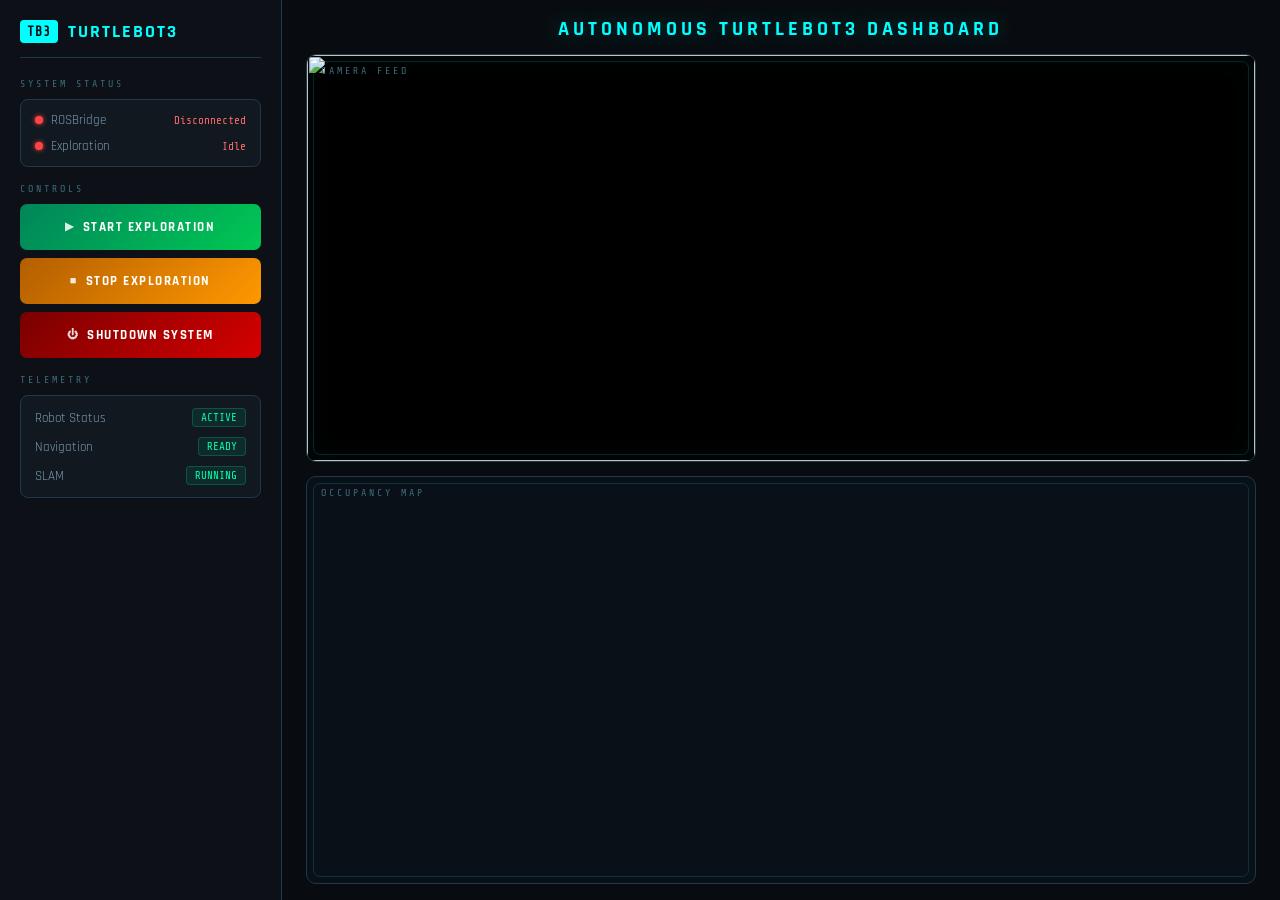
==== explore/frontend/index.html @ 28c3f500 "Add autonomous exploration dashboard and update turtlebot dashboards - Add explore directory with fu" ====
<!DOCTYPE html>
<html>

<head>

    <title>Autonomous TurtleBot3 Dashboard</title>

    <link rel="stylesheet" href="style.css">

    <script src="https://cdn.jsdelivr.net/npm/roslib/build/roslib.min.js"></script>

</head>

<body>

<div class="dashboard">

    <!-- LEFT PANEL: Status + Controls + Telemetry -->
    <div class="panel left-panel">

        <div class="left-header">
            <div class="logo-mark">TB3</div>
            <h2>TurtleBot3</h2>
        </div>

        <!-- STATUS -->
        <div class="section-label">SYSTEM STATUS</div>
        <div class="status-card">

            <div class="status-row">
                <span class="status-dot" id="connectionDot"></span>
                <span class="status-key">ROSBridge</span>
                <span class="status-val" id="connection">Disconnected</span>
            </div>

            <div class="status-row">
                <span class="status-dot" id="explorationDot"></span>
                <span class="status-key">Exploration</span>
                <span class="status-val" id="explorationState">Idle</span>
            </div>

        </div>

        <!-- CONTROLS -->
        <div class="section-label">CONTROLS</div>
        <div class="controls">

            <button id="startExploration">
                <span class="btn-icon">▶</span> START EXPLORATION
            </button>

            <button id="stopExploration">
                <span class="btn-icon">■</span> STOP EXPLORATION
            </button>

            <button id="shutdownSystem">
                <span class="btn-icon">⏻</span> SHUTDOWN SYSTEM
            </button>

        </div>

        <!-- TELEMETRY -->
        <div class="section-label">TELEMETRY</div>
        <div class="telemetry-card">

            <div class="telemetry-row">
                <span class="tel-key">Robot Status</span>
                <span class="tel-val active">ACTIVE</span>
            </div>

            <div class="telemetry-row">
                <span class="tel-key">Navigation</span>
                <span class="tel-val active">READY</span>
            </div>

            <div class="telemetry-row">
                <span class="tel-key">SLAM</span>
                <span class="tel-val active">RUNNING</span>
            </div>

        </div>

    </div>

    <!-- CENTER PANEL: Visualizations -->
    <div class="panel center-panel">

        <h1>Autonomous TurtleBot3 Dashboard</h1>

        <div class="visualization-container">

            <div class="camera-container">
                <div class="feed-label">CAMERA FEED</div>
                <img
                    id="cameraFeed"
                    src="http://localhost:8080/stream?topic=/camera/image_raw">
            </div>

            <div class="map-container">
                <div class="feed-label">OCCUPANCY MAP</div>
                <canvas id="mapCanvas"></canvas>
            </div>

        </div>

    </div>

</div>

<script src="script.js"></script>

</body>
</html>
---- explore/frontend/style.css ----
@import url('https://fonts.googleapis.com/css2?family=Share+Tech+Mono&family=Rajdhani:wght@400;600;700&display=swap');

/* ========================================
   BASE
======================================== */

*, *::before, *::after {
    box-sizing: border-box;
    margin: 0;
    padding: 0;
}

body {
    background: #080c10;
    color: #c9d4e0;
    font-family: 'Rajdhani', sans-serif;
    overflow: hidden;
    height: 100vh;
    width: 100vw;
}

/* ========================================
   LAYOUT
======================================== */

.dashboard {
    display: flex;
    width: 100vw;
    height: 100vh;
}

.panel {
    padding: 20px;
}

/* ========================================
   LEFT PANEL
======================================== */

.left-panel {
    width: 22%;
    min-width: 220px;
    background: #0d1117;
    border-right: 1px solid #1e3a4a;
    display: flex;
    flex-direction: column;
    gap: 10px;
    overflow-y: auto;
    scrollbar-width: none;
}

.left-panel::-webkit-scrollbar {
    display: none;
}

/* Header / logo */
.left-header {
    display: flex;
    align-items: center;
    gap: 10px;
    padding-bottom: 14px;
    border-bottom: 1px solid #1e3a4a;
    margin-bottom: 4px;
}

.logo-mark {
    background: #00ffff;
    color: #080c10;
    font-family: 'Share Tech Mono', monospace;
    font-size: 13px;
    font-weight: bold;
    padding: 4px 7px;
    border-radius: 4px;
    letter-spacing: 1px;
}

.left-header h2 {
    color: #00ffff;
    font-size: 18px;
    font-weight: 700;
    letter-spacing: 2px;
    text-transform: uppercase;
}

/* Section labels */
.section-label {
    font-family: 'Share Tech Mono', monospace;
    font-size: 10px;
    letter-spacing: 3px;
    color: #3a6b7a;
    margin-top: 6px;
}

/* ========================================
   STATUS CARD
======================================== */

.status-card {
    background: #111820;
    border: 1px solid #1e3a4a;
    border-radius: 8px;
    padding: 12px 14px;
    display: flex;
    flex-direction: column;
    gap: 10px;
}

.status-row {
    display: flex;
    align-items: center;
    gap: 8px;
}

.status-dot {
    width: 8px;
    height: 8px;
    border-radius: 50%;
    background: #ff4444;
    flex-shrink: 0;
    box-shadow: 0 0 5px #ff4444;
    transition: background 0.4s, box-shadow 0.4s;
}

.status-dot.connected {
    background: #00ffaa;
    box-shadow: 0 0 6px #00ffaa;
    animation: pulse 2s infinite;
}

@keyframes pulse {
    0%, 100% { opacity: 1; }
    50% { opacity: 0.5; }
}

.status-key {
    font-size: 13px;
    color: #7a9ab0;
    flex: 1;
}

.status-val {
    font-family: 'Share Tech Mono', monospace;
    font-size: 11px;
    color: #ff6b6b;
    text-align: right;
}

.status-val.ok {
    color: #00ffaa;
}

/* ========================================
   CONTROLS
======================================== */

.controls {
    display: flex;
    flex-direction: column;
    gap: 8px;
}

button {
    height: 46px;
    border: none;
    border-radius: 7px;
    font-family: 'Rajdhani', sans-serif;
    font-size: 13px;
    font-weight: 700;
    letter-spacing: 1.5px;
    cursor: pointer;
    display: flex;
    align-items: center;
    justify-content: center;
    gap: 8px;
    transition: filter 0.15s, transform 0.1s;
}

button:active {
    transform: scale(0.97);
    filter: brightness(0.85);
}

.btn-icon {
    font-size: 11px;
    opacity: 0.85;
}

#startExploration {
    background: linear-gradient(135deg, #00855a, #00c853);
    color: #fff;
}

#startExploration:hover {
    filter: brightness(1.12);
}

#stopExploration {
    background: linear-gradient(135deg, #b35e00, #ff9800);
    color: #fff;
}

#stopExploration:hover {
    filter: brightness(1.12);
}

#shutdownSystem {
    background: linear-gradient(135deg, #7a0000, #d50000);
    color: #fff;
}

#shutdownSystem:hover {
    filter: brightness(1.15);
}

/* ========================================
   TELEMETRY CARD
======================================== */

.telemetry-card {
    background: #111820;
    border: 1px solid #1e3a4a;
    border-radius: 8px;
    padding: 12px 14px;
    display: flex;
    flex-direction: column;
    gap: 10px;
}

.telemetry-row {
    display: flex;
    justify-content: space-between;
    align-items: center;
}

.tel-key {
    font-size: 13px;
    color: #7a9ab0;
}

.tel-val {
    font-family: 'Share Tech Mono', monospace;
    font-size: 11px;
    color: #7a9ab0;
    background: #1a2530;
    padding: 2px 8px;
    border-radius: 4px;
}

.tel-val.active {
    color: #00ffaa;
    background: rgba(0, 255, 170, 0.08);
    border: 1px solid rgba(0, 255, 170, 0.2);
}

/* ========================================
   CENTER PANEL
======================================== */

.center-panel {
    flex: 1;
    display: flex;
    flex-direction: column;
    align-items: center;
    padding: 16px 24px;
    gap: 12px;
    background: #080c10;
}

h1 {
    color: #00ffff;
    font-size: 20px;
    font-weight: 700;
    letter-spacing: 4px;
    text-transform: uppercase;
    text-align: center;
    flex-shrink: 0;
    text-shadow: 0 0 20px rgba(0, 255, 255, 0.3);
}

/* ========================================
   VISUALIZATION CONTAINER
======================================== */

.visualization-container {
    width: 100%;
    flex: 1;
    display: flex;
    flex-direction: column;
    gap: 14px;
    min-height: 0;
}

/* Feed label */
.feed-label {
    font-family: 'Share Tech Mono', monospace;
    font-size: 10px;
    letter-spacing: 3px;
    color: #3a6b7a;
    position: absolute;
    top: 10px;
    left: 14px;
    z-index: 2;
}

/* Camera */
.camera-container {
    flex: 1;
    position: relative;
    background: #000;
    border: 1px solid #1e3a4a;
    border-radius: 10px;
    overflow: hidden;
    min-height: 0;
}

.camera-container::before {
    content: '';
    position: absolute;
    inset: 0;
    border-radius: 10px;
    box-shadow: inset 0 0 30px rgba(0, 255, 255, 0.04);
    pointer-events: none;
    z-index: 1;
}

/* Corner brackets */
.camera-container::after,
.map-container::after {
    content: '';
    position: absolute;
    top: 6px; left: 6px;
    right: 6px; bottom: 6px;
    border-top: 1px solid rgba(0, 255, 255, 0.15);
    border-left: 1px solid rgba(0, 255, 255, 0.15);
    border-bottom: 1px solid rgba(0, 255, 255, 0.15);
    border-right: 1px solid rgba(0, 255, 255, 0.15);
    border-radius: 7px;
    pointer-events: none;
    z-index: 1;
}

#cameraFeed {
    width: 100%;
    height: 100%;
    object-fit: cover;
    display: block;
}

/* Map */
.map-container {
    flex: 1;
    position: relative;
    background: #0a1018;
    border: 1px solid #1e3a4a;
    border-radius: 10px;
    overflow: hidden;
    min-height: 0;
}

#mapCanvas {
    width: 100%;
    height: 100%;
    display: block;
}
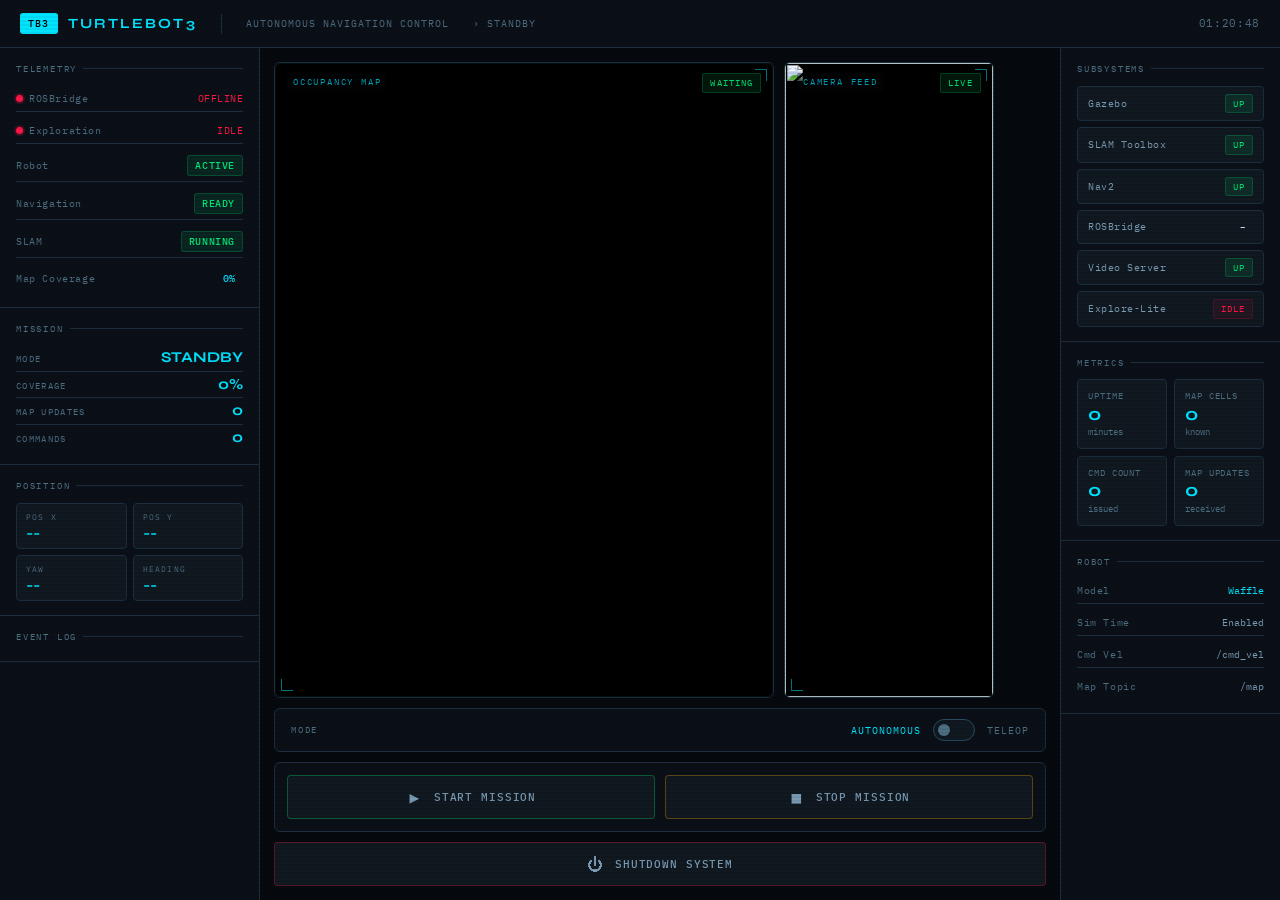
==== commit 342301d8: "Update project dashboard files" ====
--- a/explore/frontend/index.html
+++ b/explore/frontend/index.html
@@ -1,113 +1,1646 @@
 <!DOCTYPE html>
-<html>
-
+<html lang="en">
 <head>
-
-    <title>Autonomous TurtleBot3 Dashboard</title>
-
-    <link rel="stylesheet" href="style.css">
-
-    <script src="https://cdn.jsdelivr.net/npm/roslib/build/roslib.min.js"></script>
-
+<meta charset="UTF-8">
+<meta name="viewport" content="width=device-width, initial-scale=1.0">
+<title>TurtleBot3 — Autonomous Control</title>
+<link rel="preconnect" href="https://fonts.googleapis.com">
+<link rel="preconnect" href="https://fonts.gstatic.com" crossorigin>
+<link href="https://fonts.googleapis.com/css2?family=IBM+Plex+Mono:wght@300;400;500&family=Syne:wght@400;600;700;800&display=swap" rel="stylesheet">
+<script src="https://cdn.jsdelivr.net/npm/roslib/build/roslib.min.js"></script>
+<style>
+
+/* ── RESET ─────────────────────────────────── */
+*, *::before, *::after { box-sizing: border-box; margin: 0; padding: 0; }
+
+/* ── TOKENS ─────────────────────────────────── */
+:root {
+  --bg:        #06090d;
+  --bg-panel:  #0b1018;
+  --bg-card:   #101820;
+  --border:    #1c2e3d;
+  --border-hi: #2a4a60;
+
+  --text:      #c8d8e8;
+  --text-dim:  #4e6e82;
+  --text-mid:  #7a9bb4;
+
+  --cyan:      #00e5ff;
+  --cyan-dim:  rgba(0,229,255,.08);
+  --green:     #00e676;
+  --green-dim: rgba(0,230,118,.08);
+  --amber:     #ffab00;
+  --amber-dim: rgba(255,171,0,.08);
+  --red:       #ff1744;
+  --red-dim:   rgba(255,23,68,.08);
+
+  --font-display: 'Syne', sans-serif;
+  --font-mono:    'IBM Plex Mono', monospace;
+}
+
+/* ── BASE ─────────────────────────────────── */
+html, body { height: 100%; overflow: hidden; }
+body {
+  background: var(--bg);
+  color: var(--text);
+  font-family: var(--font-mono);
+  font-size: 12px;
+  line-height: 1.5;
+}
+
+/* ── SCAN-LINE OVERLAY ─────────────────────── */
+body::before {
+  content: '';
+  position: fixed; inset: 0; z-index: 9999;
+  background: repeating-linear-gradient(
+    0deg,
+    transparent,
+    transparent 2px,
+    rgba(0,0,0,.06) 2px,
+    rgba(0,0,0,.06) 4px
+  );
+  pointer-events: none;
+}
+
+/* ── ROOT GRID ─────────────────────────────── */
+.root {
+  display: grid;
+  grid-template-columns: 260px 1fr 220px;
+  grid-template-rows: 48px 1fr;
+  height: 100vh;
+  gap: 0;
+}
+
+/* ── TOPBAR ─────────────────────────────────── */
+.topbar {
+  grid-column: 1 / -1;
+  background: var(--bg-panel);
+  border-bottom: 1px solid var(--border);
+  display: flex;
+  align-items: center;
+  gap: 24px;
+  padding: 0 20px;
+}
+
+.topbar-brand {
+  display: flex;
+  align-items: center;
+  gap: 10px;
+  flex-shrink: 0;
+}
+
+.topbar-badge {
+  background: var(--cyan);
+  color: #000;
+  font-family: var(--font-mono);
+  font-weight: 500;
+  font-size: 10px;
+  letter-spacing: .12em;
+  padding: 3px 8px;
+  border-radius: 3px;
+}
+
+.topbar-title {
+  font-family: var(--font-display);
+  font-weight: 700;
+  font-size: 14px;
+  letter-spacing: .15em;
+  color: var(--cyan);
+  text-transform: uppercase;
+}
+
+.topbar-sep {
+  width: 1px;
+  height: 20px;
+  background: var(--border);
+}
+
+.topbar-crumb {
+  font-size: 10px;
+  letter-spacing: .1em;
+  color: var(--text-dim);
+  text-transform: uppercase;
+}
+
+.topbar-time {
+  margin-left: auto;
+  font-size: 11px;
+  color: var(--text-dim);
+  letter-spacing: .06em;
+  font-variant-numeric: tabular-nums;
+}
+
+/* ── LEFT PANEL ─────────────────────────────── */
+.left {
+  background: var(--bg-panel);
+  border-right: 1px solid var(--border);
+  display: flex;
+  flex-direction: column;
+  overflow: hidden;
+}
+
+/* ── CENTER ─────────────────────────────────── */
+.center {
+  background: var(--bg);
+  display: flex;
+  flex-direction: column;
+  overflow: hidden;
+  position: relative;
+}
+
+/* ── RIGHT PANEL ─────────────────────────────── */
+.right {
+  background: var(--bg-panel);
+  border-left: 1px solid var(--border);
+  display: flex;
+  flex-direction: column;
+  overflow: hidden;
+}
+
+/* ── PANEL SECTION ─────────────────────────── */
+.p-section {
+  padding: 14px 16px;
+  border-bottom: 1px solid var(--border);
+}
+
+.p-label {
+  font-size: 9px;
+  letter-spacing: .2em;
+  color: var(--text-dim);
+  text-transform: uppercase;
+  margin-bottom: 10px;
+  display: flex;
+  align-items: center;
+  gap: 6px;
+}
+
+.p-label::after {
+  content: '';
+  flex: 1;
+  height: 1px;
+  background: var(--border);
+}
+
+/* ── STATUS INDICATORS ─────────────────────── */
+.status-list { display: flex; flex-direction: column; gap: 7px; }
+
+.status-item {
+  display: flex;
+  align-items: center;
+  gap: 8px;
+  padding: 7px 10px;
+  background: var(--bg-card);
+  border: 1px solid var(--border);
+  border-radius: 4px;
+}
+
+.status-dot {
+  width: 7px;
+  height: 7px;
+  border-radius: 50%;
+  background: var(--red);
+  box-shadow: 0 0 0 2px rgba(255,23,68,.2);
+  flex-shrink: 0;
+  transition: background .4s, box-shadow .4s;
+}
+
+.status-dot.on {
+  background: var(--green);
+  box-shadow: 0 0 0 2px rgba(0,230,118,.2);
+  animation: blink 2.4s ease-in-out infinite;
+}
+
+.status-dot.warn {
+  background: var(--amber);
+  box-shadow: 0 0 0 2px rgba(255,171,0,.2);
+}
+
+@keyframes blink {
+  0%, 100% { opacity: 1; }
+  50% { opacity: .45; }
+}
+
+.status-name { flex: 1; color: var(--text-mid); font-size: 11px; }
+.status-val {
+  font-size: 10px;
+  letter-spacing: .05em;
+  color: var(--red);
+  text-transform: uppercase;
+}
+.status-val.ok { color: var(--green); }
+.status-val.warn { color: var(--amber); }
+
+/* ── CONTROLS ─────────────────────────────── */
+.controls { display: flex; flex-direction: column; gap: 8px; }
+
+.btn {
+  position: relative;
+  display: flex;
+  align-items: center;
+  gap: 10px;
+  padding: 0 14px;
+  height: 44px;
+  border: 1px solid var(--border);
+  border-radius: 4px;
+  background: var(--bg-card);
+  color: var(--text-mid);
+  font-family: var(--font-mono);
+  font-size: 11px;
+  font-weight: 500;
+  letter-spacing: .08em;
+  text-transform: uppercase;
+  cursor: pointer;
+  overflow: hidden;
+  transition: color .15s, border-color .15s, background .15s;
+}
+
+.btn::before {
+  content: '';
+  position: absolute;
+  inset: 0;
+  opacity: 0;
+  transition: opacity .15s;
+}
+
+.btn:hover { color: #fff; }
+.btn:active { transform: scale(.98); }
+
+/* Start */
+.btn-start {
+  border-color: rgba(0,230,118,.3);
+}
+.btn-start::before { background: var(--green-dim); }
+.btn-start:hover { border-color: var(--green); }
+.btn-start:hover::before { opacity: 1; }
+.btn-start:hover .btn-icon { color: var(--green); }
+
+/* Stop */
+.btn-stop {
+  border-color: rgba(255,171,0,.3);
+}
+.btn-stop::before { background: var(--amber-dim); }
+.btn-stop:hover { border-color: var(--amber); }
+.btn-stop:hover::before { opacity: 1; }
+.btn-stop:hover .btn-icon { color: var(--amber); }
+
+/* Shutdown */
+.btn-shutdown {
+  border-color: rgba(255,23,68,.3);
+}
+.btn-shutdown::before { background: var(--red-dim); }
+.btn-shutdown:hover { border-color: var(--red); }
+.btn-shutdown:hover::before { opacity: 1; }
+.btn-shutdown:hover .btn-icon { color: var(--red); }
+
+.btn-icon {
+  font-size: 16px;
+  line-height: 1;
+  transition: color .15s;
+  position: relative;
+  z-index: 1;
+  flex-shrink: 0;
+  width: 18px;
+  text-align: center;
+}
+
+.btn-label { position: relative; z-index: 1; }
+
+/* ── TELEMETRY ─────────────────────────────── */
+.telem-list { display: flex; flex-direction: column; gap: 6px; }
+
+.telem-row {
+  display: flex;
+  justify-content: space-between;
+  align-items: center;
+  padding: 5px 0;
+  border-bottom: 1px solid var(--border);
+}
+.telem-row:last-child { border-bottom: none; }
+
+.telem-key { font-size: 10px; color: var(--text-dim); letter-spacing: .06em; }
+.telem-val {
+  font-size: 10px;
+  font-weight: 500;
+  padding: 2px 7px;
+  border-radius: 3px;
+  letter-spacing: .06em;
+  text-transform: uppercase;
+}
+.telem-val.active {
+  background: rgba(0,230,118,.1);
+  color: var(--green);
+  border: 1px solid rgba(0,230,118,.2);
+}
+.telem-val.inactive {
+  background: rgba(255,23,68,.08);
+  color: var(--red);
+  border: 1px solid rgba(255,23,68,.15);
+}
+
+/* ── LOG ─────────────────────────────────── */
+.log-area {
+  flex: 1;
+  padding: 10px 14px;
+  overflow-y: auto;
+  scrollbar-width: thin;
+  scrollbar-color: var(--border) transparent;
+}
+.log-area::-webkit-scrollbar { width: 4px; }
+.log-area::-webkit-scrollbar-thumb { background: var(--border-hi); border-radius: 2px; }
+
+.log-entry {
+  display: flex;
+  gap: 8px;
+  font-size: 10px;
+  line-height: 1.6;
+  padding: 1px 0;
+}
+
+.log-time { color: var(--text-dim); flex-shrink: 0; font-variant-numeric: tabular-nums; }
+.log-msg { color: var(--text-mid); }
+.log-msg.info { color: var(--cyan); }
+.log-msg.ok   { color: var(--green); }
+.log-msg.warn { color: var(--amber); }
+.log-msg.err  { color: var(--red); }
+
+/* ── CENTER: VISUALIZATIONS ──────────────── */
+.viz-grid {
+  flex: 1;
+  display: grid;
+  grid-template-rows: minmax(0, 1fr) auto auto auto;
+  gap: 10px;
+  padding: 14px;
+  min-height: 0;
+}
+
+.feed-card {
+  position: relative;
+  background: #000;
+  border: 1px solid var(--border);
+  border-radius: 6px;
+  overflow: hidden;
+}
+.mission-card {
+  background: var(--bg-panel);
+  border: 1px solid var(--border);
+  border-radius: 6px;
+  padding: 16px;
+  display: grid;
+  grid-template-columns: repeat(4, 1fr);
+  gap: 12px;
+  min-height: 110px;
+}
+
+.mission-item {
+  display: flex;
+  flex-direction: column;
+  justify-content: center;
+}
+
+.mission-label {
+  font-size: 9px;
+  letter-spacing: .15em;
+  color: var(--text-dim);
+  text-transform: uppercase;
+}
+
+.mission-value {
+  margin-top: 6px;
+  font-size: 24px;
+  font-family: var(--font-display);
+  font-weight: 700;
+  color: var(--cyan);
+  line-height: 1;
+}
+
+.dual-view {
+  display: grid;
+  grid-template-columns: minmax(500px, 1fr) 0.8fr;
+  gap: 10px;
+  min-height: 0;
+  align-items: stretch;
+}
+
+.map-wrapper {
+  aspect-ratio: 1 / 1;
+  width: 100%;
+  height: auto;
+  justify-self: center;
+}
+
+.camera-wrapper {
+  height: 100%;
+}
+
+.bottom-strip {
+  display: grid;
+  grid-template-columns:
+    repeat(5, 1fr);
+  gap: 10px;
+}
+
+.strip-card {
+  background: var(--bg-panel);
+  border: 1px solid var(--border);
+  border-radius: 6px;
+  padding: 10px;
+}
+
+.strip-label {
+  font-size: 9px;
+  letter-spacing: .15em;
+  color: var(--text-dim);
+  text-transform: uppercase;
+}
+
+.strip-value {
+  margin-top: 4px;
+  font-size: 18px;
+  font-family: var(--font-display);
+  color: var(--cyan);
+}
+
+.feed-card::after {
+  content: '';
+  position: absolute;
+  inset: 0;
+  box-shadow: inset 0 0 0 1px rgba(0,229,255,.07);
+  border-radius: 6px;
+  pointer-events: none;
+  z-index: 2;
+}
+
+/* corner brackets */
+.corner-tr, .corner-bl {
+  position: absolute;
+  width: 12px;
+  height: 12px;
+  z-index: 3;
+  pointer-events: none;
+}
+.corner-tr {
+  top: 6px; right: 6px;
+  border-top: 1px solid var(--cyan);
+  border-right: 1px solid var(--cyan);
+  opacity: .5;
+}
+.corner-bl {
+  bottom: 6px; left: 6px;
+  border-bottom: 1px solid var(--cyan);
+  border-left: 1px solid var(--cyan);
+  opacity: .5;
+}
+
+.feed-label {
+  position: absolute;
+  top: 10px; left: 12px;
+  z-index: 4;
+  font-size: 9px;
+  letter-spacing: .2em;
+  color: var(--cyan);
+  text-transform: uppercase;
+  opacity: .7;
+  background: rgba(6,9,13,.6);
+  padding: 2px 6px;
+  border-radius: 2px;
+}
+
+.feed-badge {
+  position: absolute;
+  top: 10px; right: 12px;
+  z-index: 4;
+  font-size: 9px;
+  letter-spacing: .12em;
+  color: var(--green);
+  text-transform: uppercase;
+  background: rgba(0,230,118,.1);
+  border: 1px solid rgba(0,230,118,.2);
+  padding: 2px 7px;
+  border-radius: 2px;
+}
+
+#cameraFeed {
+  width: 100%; height: 100%;
+  object-fit: cover; display: block;
+}
+
+#mapCanvas {
+  width: 100%; height: 100%;
+  display: block;
+}
+
+/* ── RIGHT PANEL: SUBSYSTEMS ─────────────── */
+.sys-list { display: flex; flex-direction: column; gap: 6px; }
+
+.sys-row {
+  display: flex;
+  align-items: center;
+  justify-content: space-between;
+  padding: 7px 10px;
+  background: var(--bg-card);
+  border: 1px solid var(--border);
+  border-radius: 4px;
+}
+
+.sys-name { font-size: 10px; color: var(--text-mid); letter-spacing: .05em; }
+
+.sys-pill {
+  font-size: 9px;
+  letter-spacing: .1em;
+  padding: 2px 7px;
+  border-radius: 3px;
+  text-transform: uppercase;
+}
+.sys-pill.up {
+  background: rgba(0,230,118,.1);
+  color: var(--green);
+  border: 1px solid rgba(0,230,118,.2);
+}
+.sys-pill.down {
+  background: rgba(255,23,68,.08);
+  color: var(--red);
+  border: 1px solid rgba(255,23,68,.15);
+}
+
+/* ── MINI METRIC ─────────────────────────── */
+.metric-grid {
+  display: grid;
+  grid-template-columns: 1fr 1fr;
+  gap: 7px;
+}
+
+.metric-card {
+  background: var(--bg-card);
+  border: 1px solid var(--border);
+  border-radius: 4px;
+  padding: 9px 10px;
+}
+
+.metric-label { font-size: 9px; color: var(--text-dim); letter-spacing: .1em; text-transform: uppercase; }
+.metric-val {
+  font-size: 18px;
+  font-family: var(--font-display);
+  font-weight: 700;
+  color: var(--cyan);
+  letter-spacing: -.01em;
+  margin-top: 2px;
+  line-height: 1.1;
+}
+.metric-unit { font-size: 9px; color: var(--text-dim); margin-top: 1px; }
+
+/* ── CONTROLS STRIP (center bottom) ─────────── */
+.controls-strip {
+  display: flex;
+  gap: 10px;
+}
+.controls-strip .btn {
+  flex: 1;
+  height: 100%;
+  justify-content: center;
+}
+
+/* ── MISSION LEFT LIST ───────────────────────── */
+.mission-left-list {
+  display: flex;
+  flex-direction: column;
+  gap: 0;
+}
+.mission-left-row {
+  display: flex;
+  justify-content: space-between;
+  align-items: baseline;
+  padding: 5px 0;
+  border-bottom: 1px solid var(--border);
+}
+.mission-left-row:last-child { border-bottom: none; }
+.mission-left-key {
+  font-size: 9px;
+  letter-spacing: .15em;
+  color: var(--text-dim);
+  text-transform: uppercase;
+}
+.mission-left-val {
+  font-size: 15px;
+  font-family: var(--font-display);
+  font-weight: 700;
+  color: var(--cyan);
+  line-height: 1;
+}
+
+/* ── POSITION GRID ───────────────────────────── */
+.pos-grid {
+  display: grid;
+  grid-template-columns: 1fr 1fr;
+  gap: 6px;
+}
+.pos-cell {
+  background: var(--bg-card);
+  border: 1px solid var(--border);
+  border-radius: 4px;
+  padding: 7px 9px;
+}
+.pos-label {
+  font-size: 8px;
+  letter-spacing: .15em;
+  color: var(--text-dim);
+  text-transform: uppercase;
+}
+.pos-val {
+  font-size: 15px;
+  font-family: var(--font-display);
+  font-weight: 700;
+  color: var(--cyan);
+  margin-top: 3px;
+  line-height: 1;
+}
+
+/* ── MODE SELECTOR ─────────────────────────── */
+.mode-selector-card {
+  background: var(--bg-panel);
+  border: 1px solid var(--border);
+  border-radius: 6px;
+  padding: 10px 16px;
+  display: flex;
+  align-items: center;
+  justify-content: space-between;
+}
+.mode-selector-label {
+  font-size: 9px;
+  letter-spacing: .2em;
+  color: var(--text-dim);
+  text-transform: uppercase;
+}
+.mode-toggle-row {
+  display: flex;
+  align-items: center;
+  gap: 12px;
+}
+.mode-toggle-side {
+  font-size: 10px;
+  letter-spacing: .1em;
+  text-transform: uppercase;
+  color: var(--text-dim);
+  transition: color .2s;
+}
+.mode-toggle-side.active { color: var(--cyan); }
+.toggle-wrap {
+  position: relative;
+  width: 42px;
+  height: 22px;
+  cursor: pointer;
+  flex-shrink: 0;
+}
+.toggle-wrap input { display: none; }
+.toggle-track {
+  position: absolute;
+  inset: 0;
+  background: var(--bg-card);
+  border: 1px solid var(--border-hi);
+  border-radius: 11px;
+  transition: background .2s, border-color .2s;
+}
+.toggle-wrap input:checked ~ .toggle-track {
+  background: rgba(0,229,255,.12);
+  border-color: var(--cyan);
+}
+.toggle-thumb {
+  position: absolute;
+  top: 4px; left: 4px;
+  width: 12px; height: 12px;
+  border-radius: 50%;
+  background: var(--text-dim);
+  transition: transform .2s, background .2s;
+}
+.toggle-wrap input:checked ~ .toggle-track .toggle-thumb {
+  transform: translateX(20px);
+  background: var(--cyan);
+}
+
+/* ── CONTROLS AREA ──────────────────────────── */
+.controls-area {
+  background: var(--bg-panel);
+  border: 1px solid var(--border);
+  border-radius: 6px;
+  padding: 12px;
+}
+#autonomousControls { display: flex; gap: 10px; }
+#autonomousControls .btn { flex: 1; justify-content: center; }
+#teleopControls { display: flex; flex-direction: column; align-items: center; gap: 10px; }
+
+.teleop-pad {
+  display: grid;
+  grid-template-areas: ". fwd ." "lft stp rgt" ". bwd .";
+  grid-template-columns: repeat(3, 48px);
+  grid-template-rows: repeat(3, 40px);
+  gap: 5px;
+}
+.teleop-btn {
+  display: flex; align-items: center; justify-content: center;
+  background: var(--bg-card);
+  border: 1px solid var(--border);
+  border-radius: 4px;
+  color: var(--text-mid);
+  font-size: 18px;
+  cursor: pointer;
+  user-select: none; -webkit-user-select: none;
+  transition: background .1s, border-color .1s, color .1s;
+}
+.teleop-btn:active { background: rgba(0,229,255,.1); border-color: var(--cyan); color: var(--cyan); }
+.teleop-btn.stop-btn:active { background: rgba(255,171,0,.1); border-color: var(--amber); color: var(--amber); }
+[data-area="fwd"] { grid-area: fwd; }
+[data-area="bwd"] { grid-area: bwd; }
+[data-area="lft"] { grid-area: lft; }
+[data-area="rgt"] { grid-area: rgt; }
+[data-area="stp"] { grid-area: stp; }
+
+.speed-row {
+  display: flex; align-items: center; gap: 10px;
+  width: 100%; max-width: 220px;
+}
+.speed-label { font-size: 9px; letter-spacing: .15em; color: var(--text-dim); text-transform: uppercase; flex-shrink: 0; }
+#teleopSpeed { flex: 1; accent-color: var(--cyan); cursor: pointer; }
+.speed-val { font-size: 10px; color: var(--cyan); font-family: var(--font-mono); min-width: 32px; text-align: right; flex-shrink: 0; }
+
+/* ── SHUTDOWN STRIP ─────────────────────────── */
+.shutdown-strip .btn { width: 100%; justify-content: center; }
+
+
+.left, .right {
+  scrollbar-width: thin;
+  scrollbar-color: var(--border) transparent;
+  overflow-y: auto;
+}
+
+/* ── NOTIFICATION TOAST ─────────────────── */
+#toast {
+  position: fixed;
+  bottom: 18px;
+  left: 50%;
+  transform: translateX(-50%) translateY(20px);
+  background: var(--bg-card);
+  border: 1px solid var(--border-hi);
+  border-radius: 5px;
+  padding: 9px 18px;
+  font-size: 11px;
+  letter-spacing: .05em;
+  color: var(--text);
+  opacity: 0;
+  transition: opacity .25s, transform .25s;
+  z-index: 9000;
+  pointer-events: none;
+  white-space: nowrap;
+}
+#toast.show {
+  opacity: 1;
+  transform: translateX(-50%) translateY(0);
+}
+
+/* ── SHUTDOWN OVERLAY ───────────────────── */
+#overlay {
+  position: fixed; inset: 0; z-index: 8000;
+  background: rgba(255,23,68,.04);
+  display: flex;
+  flex-direction: column;
+  align-items: center;
+  justify-content: center;
+  gap: 12px;
+  opacity: 0;
+  pointer-events: none;
+  transition: opacity .4s;
+}
+#overlay.active {
+  opacity: 1;
+  pointer-events: all;
+}
+.overlay-text {
+  font-family: var(--font-display);
+  font-size: 20px;
+  font-weight: 800;
+  letter-spacing: .25em;
+  text-transform: uppercase;
+  color: var(--red);
+  text-shadow: 0 0 30px rgba(255,23,68,.6);
+  animation: flicker 1.2s ease-in-out infinite;
+}
+.overlay-sub {
+  font-size: 11px;
+  letter-spacing: .12em;
+  color: var(--text-dim);
+}
+@keyframes flicker {
+  0%, 100% { opacity: 1; }
+  45% { opacity: .6; }
+  50% { opacity: .2; }
+  55% { opacity: .7; }
+}
+
+</style>
 </head>
-
 <body>
 
-<div class="dashboard">
-
-    <!-- LEFT PANEL: Status + Controls + Telemetry -->
-    <div class="panel left-panel">
-
-        <div class="left-header">
-            <div class="logo-mark">TB3</div>
-            <h2>TurtleBot3</h2>
-        </div>
-
-        <!-- STATUS -->
-        <div class="section-label">SYSTEM STATUS</div>
-        <div class="status-card">
-
-            <div class="status-row">
-                <span class="status-dot" id="connectionDot"></span>
-                <span class="status-key">ROSBridge</span>
-                <span class="status-val" id="connection">Disconnected</span>
-            </div>
-
-            <div class="status-row">
-                <span class="status-dot" id="explorationDot"></span>
-                <span class="status-key">Exploration</span>
-                <span class="status-val" id="explorationState">Idle</span>
-            </div>
-
-        </div>
-
-        <!-- CONTROLS -->
-        <div class="section-label">CONTROLS</div>
-        <div class="controls">
-
-            <button id="startExploration">
-                <span class="btn-icon">▶</span> START EXPLORATION
-            </button>
-
-            <button id="stopExploration">
-                <span class="btn-icon">■</span> STOP EXPLORATION
-            </button>
-
-            <button id="shutdownSystem">
-                <span class="btn-icon">⏻</span> SHUTDOWN SYSTEM
-            </button>
-
-        </div>
-
-        <!-- TELEMETRY -->
-        <div class="section-label">TELEMETRY</div>
-        <div class="telemetry-card">
-
-            <div class="telemetry-row">
-                <span class="tel-key">Robot Status</span>
-                <span class="tel-val active">ACTIVE</span>
-            </div>
-
-            <div class="telemetry-row">
-                <span class="tel-key">Navigation</span>
-                <span class="tel-val active">READY</span>
-            </div>
-
-            <div class="telemetry-row">
-                <span class="tel-key">SLAM</span>
-                <span class="tel-val active">RUNNING</span>
-            </div>
-
-        </div>
-
+<div class="root">
+
+  <!-- ── TOPBAR ── -->
+  <header class="topbar">
+    <div class="topbar-brand">
+      <span class="topbar-badge">TB3</span>
+      <span class="topbar-title">TurtleBot3</span>
     </div>
-
-    <!-- CENTER PANEL: Visualizations -->
-    <div class="panel center-panel">
-
-        <h1>Autonomous TurtleBot3 Dashboard</h1>
-
-        <div class="visualization-container">
-
-            <div class="camera-container">
-                <div class="feed-label">CAMERA FEED</div>
-                <img
-                    id="cameraFeed"
-                    src="http://localhost:8080/stream?topic=/camera/image_raw">
-            </div>
-
-            <div class="map-container">
-                <div class="feed-label">OCCUPANCY MAP</div>
-                <canvas id="mapCanvas"></canvas>
-            </div>
-
-        </div>
-
+    <div class="topbar-sep"></div>
+    <span class="topbar-crumb">Autonomous Navigation Control</span>
+    <span class="topbar-crumb" id="modeLabel">› STANDBY</span>
+    <span class="topbar-time" id="clock">──:──:──</span>
+  </header>
+
+  <!-- ── LEFT PANEL ── -->
+  <aside class="left">
+
+    <!-- Telemetry (merged with System Status) -->
+    <div class="p-section">
+      <div class="p-label">Telemetry</div>
+      <div class="telem-list">
+        <div class="telem-row">
+          <span class="telem-key" style="display:flex;align-items:center;gap:6px;">
+            <span class="status-dot" id="dotROS"></span>ROSBridge
+          </span>
+          <span class="status-val" id="valROS">OFFLINE</span>
+        </div>
+        <div class="telem-row">
+          <span class="telem-key" style="display:flex;align-items:center;gap:6px;">
+            <span class="status-dot" id="dotExpl"></span>Exploration
+          </span>
+          <span class="status-val" id="valExpl">IDLE</span>
+        </div>
+        <div class="telem-row">
+          <span class="telem-key">Robot</span>
+          <span class="telem-val active" id="telRobot">ACTIVE</span>
+        </div>
+        <div class="telem-row">
+          <span class="telem-key">Navigation</span>
+          <span class="telem-val active" id="telNav">READY</span>
+        </div>
+        <div class="telem-row">
+          <span class="telem-key">SLAM</span>
+          <span class="telem-val active" id="telSlam">RUNNING</span>
+        </div>
+        <div class="telem-row">
+          <span class="telem-key">Map Coverage</span>
+          <span class="telem-val" id="telCoverage" style="background:none;border:none;color:var(--cyan)">0%</span>
+        </div>
+      </div>
     </div>
 
+    <!-- Mission Info -->
+    <div class="p-section">
+      <div class="p-label">Mission</div>
+      <div class="mission-left-list">
+        <div class="mission-left-row">
+          <span class="mission-left-key">Mode</span>
+          <span class="mission-left-val" id="missionMode">STANDBY</span>
+        </div>
+        <div class="mission-left-row">
+          <span class="mission-left-key">Coverage</span>
+          <span class="mission-left-val" id="missionCoverage">0%</span>
+        </div>
+        <div class="mission-left-row">
+          <span class="mission-left-key">Map Updates</span>
+          <span class="mission-left-val" id="missionUpdates">0</span>
+        </div>
+        <div class="mission-left-row">
+          <span class="mission-left-key">Commands</span>
+          <span class="mission-left-val" id="missionCommands">0</span>
+        </div>
+      </div>
+    </div>
+
+    <!-- Position -->
+    <div class="p-section">
+      <div class="p-label">Position</div>
+      <div class="pos-grid">
+        <div class="pos-cell">
+          <div class="pos-label">Pos X</div>
+          <div class="pos-val" id="posX">--</div>
+        </div>
+        <div class="pos-cell">
+          <div class="pos-label">Pos Y</div>
+          <div class="pos-val" id="posY">--</div>
+        </div>
+        <div class="pos-cell">
+          <div class="pos-label">Yaw</div>
+          <div class="pos-val" id="yaw">--</div>
+        </div>
+        <div class="pos-cell">
+          <div class="pos-label">Heading</div>
+          <div class="pos-val" id="headingText">--</div>
+        </div>
+      </div>
+    </div>
+
+    <!-- Event Log -->
+    <div class="p-section" style="padding-bottom:8px;">
+      <div class="p-label">Event Log</div>
+    </div>
+    <div class="log-area" id="logArea"></div>
+
+  </aside>
+
+  <!-- ── CENTER ── -->
+  <main class="center">
+    <div class="viz-grid">
+
+  <!-- Map + Camera -->
+
+  <div class="dual-view">
+
+    <div class="feed-card map-wrapper">
+
+      <span class="feed-label">
+        Occupancy Map
+      </span>
+
+      <span class="feed-badge"
+            id="mapBadge">
+        WAITING
+      </span>
+
+      <div class="corner-tr"></div>
+      <div class="corner-bl"></div>
+
+      <canvas id="mapCanvas"></canvas>
+
+    </div>
+
+    <div class="feed-card camera-wrapper">
+
+      <span class="feed-label">
+        Camera Feed
+      </span>
+
+      <span class="feed-badge">
+        LIVE
+      </span>
+
+      <div class="corner-tr"></div>
+      <div class="corner-bl"></div>
+
+      <img
+        id="cameraFeed"
+        src="http://localhost:8080/stream?topic=/camera/image_raw"
+      >
+
+    </div>
+
+  </div>
+
+  <!-- Mode Selector -->
+
+  <div class="mode-selector-card">
+    <span class="mode-selector-label">Mode</span>
+    <div class="mode-toggle-row">
+      <span class="mode-toggle-side active" id="labelAutonomous">Autonomous</span>
+      <label class="toggle-wrap">
+        <input type="checkbox" id="modeToggle">
+        <div class="toggle-track"><div class="toggle-thumb"></div></div>
+      </label>
+      <span class="mode-toggle-side" id="labelTeleop">Teleop</span>
+    </div>
+  </div>
+
+  <!-- Control Panels -->
+
+  <div class="controls-area">
+
+    <div id="autonomousControls">
+      <button class="btn btn-start" id="startExploration">
+        <span class="btn-icon">▶</span>
+        <span class="btn-label">Start Mission</span>
+      </button>
+      <button class="btn btn-stop" id="stopExploration">
+        <span class="btn-icon">■</span>
+        <span class="btn-label">Stop Mission</span>
+      </button>
+    </div>
+
+    <div id="teleopControls" style="display:none">
+      <div class="teleop-pad">
+        <button class="teleop-btn" id="teleopForward"  data-area="fwd">↑</button>
+        <button class="teleop-btn" id="teleopLeft"     data-area="lft">←</button>
+        <button class="teleop-btn stop-btn" id="teleopStop" data-area="stp">■</button>
+        <button class="teleop-btn" id="teleopRight"    data-area="rgt">→</button>
+        <button class="teleop-btn" id="teleopBackward" data-area="bwd">↓</button>
+      </div>
+      <div class="speed-row">
+        <span class="speed-label">Speed</span>
+        <input type="range" id="teleopSpeed" min="0.05" max="0.5" step="0.05" value="0.2">
+        <span class="speed-val" id="speedVal">0.20</span>
+      </div>
+    </div>
+
+  </div>
+
+  <!-- Shutdown -->
+
+  <div class="shutdown-strip">
+    <button class="btn btn-shutdown" id="shutdownSystem">
+      <span class="btn-icon">⏻</span>
+      <span class="btn-label">Shutdown System</span>
+    </button>
+  </div>
+
 </div>
-
-<script src="script.js"></script>
-
+  </main>
+
+
+  <!-- ── RIGHT PANEL ── -->
+  <aside class="right">
+
+    <!-- Subsystems -->
+    <div class="p-section">
+      <div class="p-label">Subsystems</div>
+      <div class="sys-list">
+        <div class="sys-row"><span class="sys-name">Gazebo</span><span class="sys-pill up">UP</span></div>
+        <div class="sys-row"><span class="sys-name">SLAM Toolbox</span><span class="sys-pill up">UP</span></div>
+        <div class="sys-row"><span class="sys-name">Nav2</span><span class="sys-pill up">UP</span></div>
+        <div class="sys-row"><span class="sys-name">ROSBridge</span><span class="sys-pill" id="pillRosbridge">–</span></div>
+        <div class="sys-row"><span class="sys-name">Video Server</span><span class="sys-pill up">UP</span></div>
+        <div class="sys-row"><span class="sys-name">Explore-Lite</span><span class="sys-pill down" id="pillExplore">IDLE</span></div>
+      </div>
+    </div>
+
+    <!-- Metrics -->
+    <div class="p-section">
+      <div class="p-label">Metrics</div>
+      <div class="metric-grid">
+        <div class="metric-card">
+          <div class="metric-label">Uptime</div>
+          <div class="metric-val" id="metUptime">0</div>
+          <div class="metric-unit">minutes</div>
+        </div>
+        <div class="metric-card">
+          <div class="metric-label">Map Cells</div>
+          <div class="metric-val" id="metCells">0</div>
+          <div class="metric-unit">known</div>
+        </div>
+        <div class="metric-card">
+          <div class="metric-label">Cmd Count</div>
+          <div class="metric-val" id="metCmds">0</div>
+          <div class="metric-unit">issued</div>
+        </div>
+        <div class="metric-card">
+          <div class="metric-label">Map Updates</div>
+          <div class="metric-val" id="metMapUpdates">0</div>
+          <div class="metric-unit">received</div>
+        </div>
+      </div>
+    </div>
+
+    <!-- Robot Model -->
+    <div class="p-section">
+      <div class="p-label">Robot</div>
+      <div class="telem-list">
+        <div class="telem-row">
+          <span class="telem-key">Model</span>
+          <span style="font-size:10px;color:var(--cyan)">Waffle</span>
+        </div>
+        <div class="telem-row">
+          <span class="telem-key">Sim Time</span>
+          <span style="font-size:10px;color:var(--text-mid)">Enabled</span>
+        </div>
+        <div class="telem-row">
+          <span class="telem-key">Cmd Vel</span>
+          <span style="font-size:10px;color:var(--text-mid)">/cmd_vel</span>
+        </div>
+        <div class="telem-row">
+          <span class="telem-key">Map Topic</span>
+          <span style="font-size:10px;color:var(--text-mid)">/map</span>
+        </div>
+      </div>
+    </div>
+
+  </aside>
+
+</div><!-- .root -->
+
+<!-- Toast -->
+<div id="toast"></div>
+
+<!-- Shutdown overlay -->
+<div id="overlay">
+  <div class="overlay-text">System Offline</div>
+  <div class="overlay-sub">All processes terminated</div>
+</div>
+
+<script>
+// ── CLOCK ─────────────────────────────────────
+(function() {
+  const el = document.getElementById('clock');
+  function tick() {
+    const now = new Date();
+    const pad = n => String(n).padStart(2,'0');
+    el.textContent = pad(now.getHours()) + ':' + pad(now.getMinutes()) + ':' + pad(now.getSeconds());
+  }
+  tick(); setInterval(tick, 1000);
+})();
+
+// ── UPTIME ────────────────────────────────────
+let uptimeMin = 0;
+setInterval(() => {
+  uptimeMin++;
+  document.getElementById('metUptime').textContent = uptimeMin;
+}, 60000);
+
+// ── METRICS ───────────────────────────────────
+let cmdCount = 0, mapUpdates = 0;
+
+// ── LOG ───────────────────────────────────────
+function log(msg, type) {
+  const area = document.getElementById('logArea');
+  const now = new Date();
+  const pad = n => String(n).padStart(2,'0');
+  const t = pad(now.getHours())+':'+pad(now.getMinutes())+':'+pad(now.getSeconds());
+  const row = document.createElement('div');
+  row.className = 'log-entry';
+  row.innerHTML = '<span class="log-time">'+t+'</span><span class="log-msg '+(type||'')+'">'+msg+'</span>';
+  area.appendChild(row);
+  area.scrollTop = area.scrollHeight;
+}
+
+// ── TOAST ─────────────────────────────────────
+function toast(msg) {
+  const el = document.getElementById('toast');
+  el.textContent = msg;
+  el.classList.add('show');
+  setTimeout(() => el.classList.remove('show'), 2800);
+}
+
+// ── ROS ───────────────────────────────────────
+let ros = null;
+
+function connectROS() {
+  if (ros) { try { ros.close(); } catch(e) {} }
+
+  ros = new ROSLIB.Ros({ url: 'ws://localhost:9090' });
+
+  ros.on('connection', function() {
+    log('ROSBridge connected', 'ok');
+    toast('ROSBridge connected');
+    setRosStatus(true);
+    subscribeToMap();
+    subscribeToPose();
+  });
+
+  ros.on('error', function() {
+    log('ROSBridge connection error', 'err');
+    setRosStatus(false);
+  });
+
+  ros.on('close', function() {
+    log('ROSBridge closed — reconnecting…', 'warn');
+    setRosStatus(false);
+    setTimeout(connectROS, 2000);
+  });
+}
+
+function setRosStatus(online) {
+  const dot = document.getElementById('dotROS');
+  const val = document.getElementById('valROS');
+  const pill = document.getElementById('pillRosbridge');
+  if (online) {
+    dot.classList.add('on'); dot.classList.remove('warn');
+    val.textContent = 'ONLINE'; val.className = 'status-val ok';
+    pill.textContent = 'UP'; pill.className = 'sys-pill up';
+  } else {
+    dot.classList.remove('on'); dot.classList.add('warn');
+    val.textContent = 'RETRY'; val.className = 'status-val warn';
+    pill.textContent = 'DOWN'; pill.className = 'sys-pill down';
+  }
+}
+
+connectROS();
+
+// ── START EXPLORATION ─────────────────────────
+document.getElementById('startExploration').onclick = function() {
+
+  const dot  = document.getElementById('dotExpl');
+  const val  = document.getElementById('valExpl');
+  const pill = document.getElementById('pillExplore');
+  const mode = document.getElementById('modeLabel');
+
+  val.textContent = 'STARTING';
+  val.className = 'status-val warn';
+
+  dot.classList.add('warn');
+  dot.classList.remove('on');
+
+  log('Sending start_exploration…', 'info');
+
+  cmdCount++;
+
+  document.getElementById('metCmds').textContent = cmdCount;
+
+  fetch('/start_exploration')
+
+    .then(r => r.json())
+
+    .then(data => {
+
+      log(
+        data.message ||
+        'Exploration started',
+        'ok'
+      );
+
+      toast('Exploration Started');
+
+      val.textContent = 'RUNNING';
+      val.className = 'status-val ok';
+
+      dot.classList.add('on');
+      dot.classList.remove('warn');
+
+      pill.textContent = 'UP';
+      pill.className = 'sys-pill up';
+
+      mode.textContent = '› EXPLORING';
+
+      document.getElementById(
+        'telRobot'
+      ).textContent = 'MOVING';
+
+      // NEW MISSION PANEL UPDATE
+
+      const missionMode =
+        document.getElementById(
+          'missionMode'
+        );
+
+      if (missionMode) {
+
+        missionMode.textContent =
+          'AUTO';
+
+      }
+
+      const missionCommands =
+        document.getElementById(
+          'missionCommands'
+        );
+
+      if (missionCommands) {
+
+        missionCommands.textContent =
+          cmdCount;
+
+      }
+
+    })
+
+    .catch(err => {
+
+      log(
+        'start_exploration failed: ' +
+        err,
+        'err'
+      );
+
+      toast('Command Failed');
+
+      val.textContent = 'ERROR';
+
+      val.className = 'status-val';
+
+      dot.classList.remove(
+        'on',
+        'warn'
+      );
+
+    });
+
+};
+
+// ── STOP EXPLORATION ──────────────────────────
+document.getElementById('stopExploration').onclick = function() {
+
+  const dot  = document.getElementById('dotExpl');
+  const val  = document.getElementById('valExpl');
+  const pill = document.getElementById('pillExplore');
+  const mode = document.getElementById('modeLabel');
+
+  log('Sending stop_exploration…', 'info');
+
+  cmdCount++;
+
+  document.getElementById('metCmds').textContent = cmdCount;
+
+  fetch('/stop_exploration')
+
+    .then(r => r.json())
+
+    .then(data => {
+
+      log(
+        data.message ||
+        'Exploration stopped',
+        'ok'
+      );
+
+      toast('Exploration Stopped');
+
+      val.textContent = 'STOPPED';
+      val.className = 'status-val';
+
+      dot.classList.remove(
+        'on',
+        'warn'
+      );
+
+      pill.textContent = 'IDLE';
+      pill.className = 'sys-pill down';
+
+      mode.textContent = '› STANDBY';
+
+      document.getElementById(
+        'telRobot'
+      ).textContent = 'ACTIVE';
+
+      // NEW MISSION PANEL UPDATE
+
+      const missionMode =
+        document.getElementById(
+          'missionMode'
+        );
+
+      if (missionMode) {
+
+        missionMode.textContent =
+          'PAUSED';
+
+      }
+
+      const missionCommands =
+        document.getElementById(
+          'missionCommands'
+        );
+
+      if (missionCommands) {
+
+        missionCommands.textContent =
+          cmdCount;
+
+      }
+
+    })
+
+    .catch(err => {
+
+      log(
+        'stop_exploration failed: ' +
+        err,
+        'err'
+      );
+
+      toast('Command Failed');
+
+    });
+
+};
+// ── SHUTDOWN ──────────────────────────────────
+document.getElementById('shutdownSystem').onclick = function() {
+  if (!confirm('Shut down the entire robotics stack?')) return;
+
+  log('SHUTDOWN INITIATED', 'err');
+  toast('Shutting Down…');
+
+  document.getElementById('valROS').textContent = 'OFFLINE';
+  document.getElementById('valROS').className = 'status-val';
+  document.getElementById('dotROS').classList.remove('on','warn');
+  document.getElementById('valExpl').textContent = 'OFFLINE';
+  document.getElementById('dotExpl').classList.remove('on','warn');
+  document.getElementById('modeLabel').textContent = '› OFFLINE';
+
+  cmdCount++;
+  document.getElementById('metCmds').textContent = cmdCount;
+
+  fetch('/shutdown')
+    .then(r => r.text())
+    .then(data => {
+      log('System offline: ' + data, 'warn');
+      document.getElementById('overlay').classList.add('active');
+    })
+    .catch(err => {
+      log('Shutdown error: ' + err, 'err');
+      document.getElementById('overlay').classList.add('active');
+    });
+};
+
+// ── MAP ───────────────────────────────────────
+const canvas = document.getElementById('mapCanvas');
+const ctx    = canvas.getContext('2d');
+
+function resizeCanvas() {
+  const rect = canvas.parentElement.getBoundingClientRect();
+  canvas.width  = Math.floor(rect.width);
+  canvas.height = Math.floor(rect.height);
+}
+resizeCanvas();
+window.addEventListener('resize', resizeCanvas);
+
+function subscribeToMap() {
+  const topic = new ROSLIB.Topic({
+    ros,
+    name: '/map',
+    messageType: 'nav_msgs/OccupancyGrid'
+  });
+  topic.subscribe(function(msg) {
+    renderMap(msg);
+    document.getElementById('mapBadge').textContent = 'LIVE';
+    document.getElementById('mapBadge').style.color = 'var(--green)';
+  });
+}
+
+function renderMap(msg) {
+  const w = msg.info.width;
+  const h = msg.info.height;
+  const d = msg.data;
+
+  ctx.clearRect(0, 0, canvas.width, canvas.height);
+  const sx = canvas.width  / w;
+  const sy = canvas.height / h;
+
+  let knownCells = 0;
+
+  for (let y = 0; y < h; y++) {
+    for (let x = 0; x < w; x++) {
+      const v = d[x + y * w];
+      if (v === -1)      ctx.fillStyle = '#0e1a24';  // unknown
+      else if (v === 0)  { ctx.fillStyle = '#1a3040'; knownCells++; }  // free
+      else               { ctx.fillStyle = '#00e5ff'; knownCells++; }  // occupied
+
+      ctx.fillRect(x * sx, (h - y) * sy, sx + 1, sy + 1);
+    }
+  }
+
+  mapUpdates++;
+  document.getElementById('metMapUpdates').textContent = mapUpdates;
+  document.getElementById('metCells').textContent = knownCells;
+
+  const pct = Math.round((knownCells / (w * h)) * 100);
+  document.getElementById('telCoverage').textContent = pct + '%';
+
+  document.getElementById(
+  'missionCoverage'
+  ).textContent = pct + '%';
+
+  document.getElementById(
+  'missionUpdates'
+  ).textContent = mapUpdates;
+}
+
+// ── POSE ──────────────────────────────────────
+function subscribeToPose() {
+  const topic = new ROSLIB.Topic({
+    ros,
+    name: '/odom',
+    messageType: 'nav_msgs/Odometry'
+  });
+  topic.subscribe(function(msg) {
+    const x = msg.pose.pose.position.x;
+    const y = msg.pose.pose.position.y;
+    const q = msg.pose.pose.orientation;
+
+    // quaternion → yaw
+    const yawRad = Math.atan2(
+      2 * (q.w * q.z + q.x * q.y),
+      1 - 2 * (q.y * q.y + q.z * q.z)
+    );
+    const yawDeg = (yawRad * 180 / Math.PI).toFixed(1);
+
+    const headingEl = document.getElementById('headingText');
+    const yawValue = parseFloat(yawDeg);
+    let heading = 'N';
+    if      ( yawValue >= -22.5  && yawValue <  22.5  ) { heading = 'E';  }
+    else if ( yawValue >=  22.5  && yawValue <  67.5  ) { heading = 'NE'; }
+    else if ( yawValue >=  67.5  && yawValue < 112.5  ) { heading = 'N';  }
+    else if ( yawValue >= 112.5  && yawValue < 157.5  ) { heading = 'NW'; }
+    else if ( yawValue >=  157.5 || yawValue < -157.5 ) { heading = 'W';  }
+    else if ( yawValue >= -157.5 && yawValue < -112.5 ) { heading = 'SW'; }
+    else if ( yawValue >= -112.5 && yawValue <  -67.5 ) { heading = 'S';  }
+    else if ( yawValue >=  -67.5 && yawValue <  -22.5 ) { heading = 'SE'; }
+    if (headingEl) { headingEl.textContent = heading; }
+
+    document.getElementById('posX').textContent = x.toFixed(3);
+    document.getElementById('posY').textContent = y.toFixed(3);
+    document.getElementById('yaw').textContent   = yawDeg + '°';
+  });
+}
+
+
+// ── MODE TOGGLE ───────────────────────────────
+document.getElementById('modeToggle').addEventListener('change', function() {
+  if (this.checked) {
+    // → TELEOP: stop exploration first (safety)
+    log('Switching to Teleop — stopping exploration…', 'warn');
+    fetch('/stop_exploration')
+      .then(r => r.json())
+      .catch(() => {})
+      .finally(() => applyTeleopMode());
+  } else {
+    // → AUTONOMOUS
+    applyAutonomousMode();
+  }
+});
+
+function applyTeleopMode() {
+  const dot  = document.getElementById('dotExpl');
+  const val  = document.getElementById('valExpl');
+  const pill = document.getElementById('pillExplore');
+
+  val.textContent = 'STOPPED'; val.className = 'status-val';
+  dot.classList.remove('on', 'warn');
+  pill.textContent = 'IDLE'; pill.className = 'sys-pill down';
+
+  document.getElementById('autonomousControls').style.display = 'none';
+  document.getElementById('teleopControls').style.display    = 'flex';
+
+  document.getElementById('missionMode').textContent = 'TELEOP';
+  document.getElementById('modeLabel').textContent   = '› TELEOP';
+
+  document.getElementById('labelAutonomous').classList.remove('active');
+  document.getElementById('labelTeleop').classList.add('active');
+
+  log('Teleoperation Mode Enabled', 'warn');
+  toast('Teleop Mode Active');
+}
+
+function applyAutonomousMode() {
+  publishVelocity(0, 0); // safety stop before handing back
+  document.getElementById('teleopControls').style.display    = 'none';
+  document.getElementById('autonomousControls').style.display = '';
+
+  document.getElementById('missionMode').textContent = 'IDLE';
+  document.getElementById('modeLabel').textContent   = '› STANDBY';
+
+  document.getElementById('labelTeleop').classList.remove('active');
+  document.getElementById('labelAutonomous').classList.add('active');
+
+  log('Autonomous Mode Enabled', 'info');
+  toast('Autonomous Mode Active');
+}
+
+// ── TELEOP VELOCITY ───────────────────────────
+let _cmdVelTopic = null;
+let _cmdVelRosRef = null;
+
+function getCmdVelTopic() {
+  if (!ros) return null;
+  if (_cmdVelTopic && _cmdVelRosRef === ros) return _cmdVelTopic;
+  _cmdVelTopic = new ROSLIB.Topic({
+    ros,
+    name: '/cmd_vel',
+    messageType: 'geometry_msgs/Twist'
+  });
+  _cmdVelRosRef = ros;
+  return _cmdVelTopic;
+}
+
+function publishVelocity(linear, angular) {
+  const topic = getCmdVelTopic();
+  if (!topic) return;
+  topic.publish(new ROSLIB.Message({
+    linear:  { x: linear,  y: 0, z: 0 },
+    angular: { x: 0, y: 0, z: angular }
+  }));
+}
+
+// Speed slider
+const _speedSlider = document.getElementById('teleopSpeed');
+const _speedVal    = document.getElementById('speedVal');
+_speedSlider.addEventListener('input', function() {
+  _speedVal.textContent = parseFloat(this.value).toFixed(2);
+});
+function getSpeed() { return parseFloat(_speedSlider.value); }
+
+// D-pad bindings
+[
+  { id: 'teleopForward',  lin:  1, ang:  0 },
+  { id: 'teleopBackward', lin: -1, ang:  0 },
+  { id: 'teleopLeft',     lin:  0, ang:  1 },
+  { id: 'teleopRight',    lin:  0, ang: -1 },
+  { id: 'teleopStop',     lin:  0, ang:  0 },
+].forEach(({ id, lin, ang }) => {
+  const btn = document.getElementById(id);
+  const press   = (e) => { e.preventDefault(); publishVelocity(lin * getSpeed(), ang * getSpeed()); };
+  const release = ()  => publishVelocity(0, 0);
+  btn.addEventListener('mousedown',  press);
+  btn.addEventListener('mouseup',    release);
+  btn.addEventListener('mouseleave', release);
+  btn.addEventListener('touchstart', press,   { passive: false });
+  btn.addEventListener('touchend',   release);
+  btn.addEventListener('touchcancel',release);
+});
+
+log('Dashboard initialized', 'info');
+log('Connecting to ROSBridge…', 'info');
+</script>
 </body>
 </html>
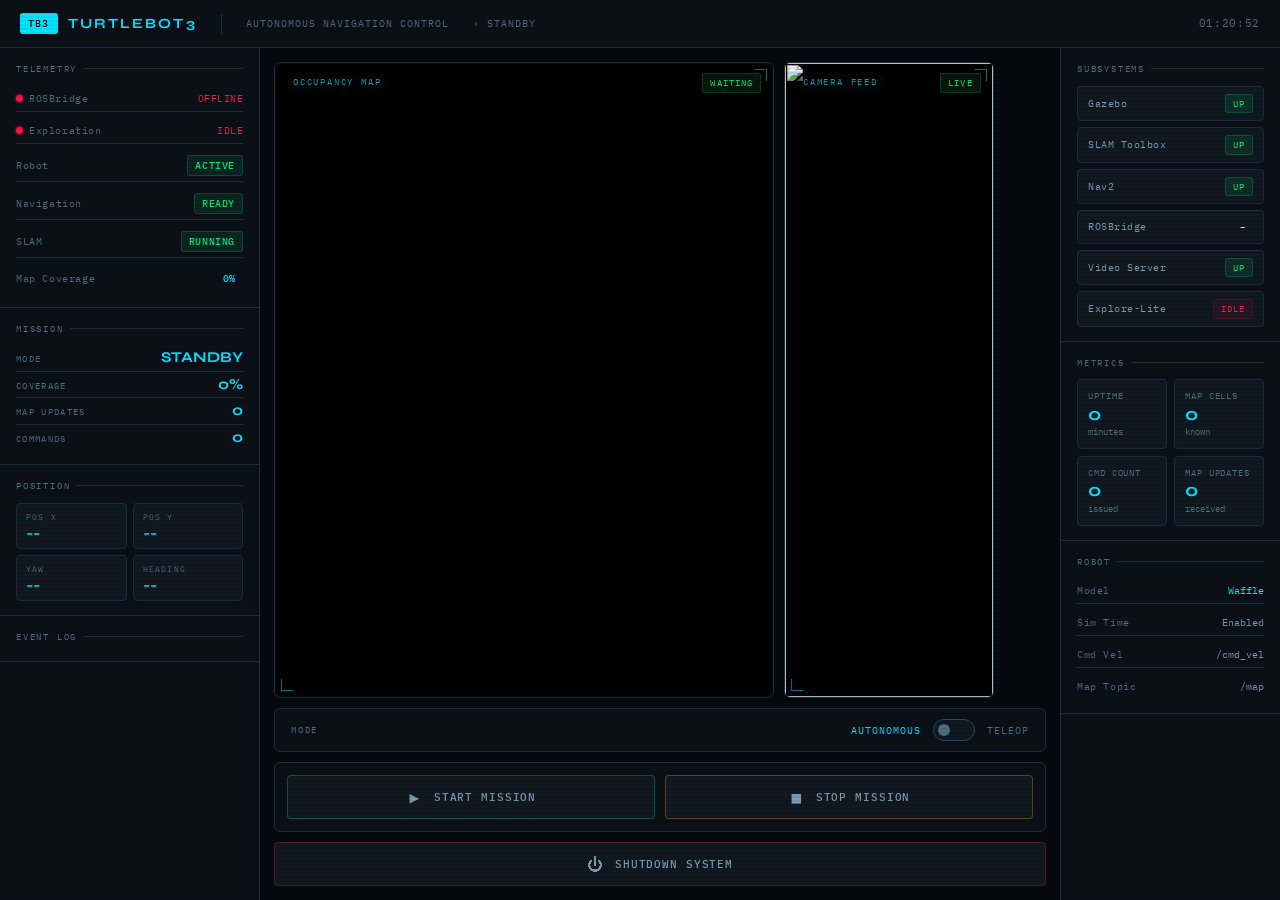
==== commit 7d228b9b: "Tweak trajectory rendering: reduce glow and line thickness" ====
--- a/explore/frontend/index.html
+++ b/explore/frontend/index.html
@@ -1152,6 +1152,12 @@
 // ── METRICS ───────────────────────────────────
 let cmdCount = 0, mapUpdates = 0;
 
+// ── TRAJECTORY STATE ──────────────────────────
+let robotPath = [];
+let pathDistanceMeters = 0;
+let latestMapInfo = null;
+let latestRobotPose = null;
+
 // ── LOG ───────────────────────────────────────
 function log(msg, type) {
   const area = document.getElementById('logArea');
@@ -1459,6 +1465,8 @@
 }
 
 function renderMap(msg) {
+  latestMapInfo = msg.info;
+
   const w = msg.info.width;
   const h = msg.info.height;
   const d = msg.data;
@@ -1480,6 +1488,9 @@
     }
   }
 
+  drawTrajectoryOverlay(msg.info);
+  drawRobotMarker(msg.info);
+
   mapUpdates++;
   document.getElementById('metMapUpdates').textContent = mapUpdates;
   document.getElementById('metCells').textContent = knownCells;
@@ -1494,6 +1505,139 @@
   document.getElementById(
   'missionUpdates'
   ).textContent = mapUpdates;
+}
+
+// ── TRAJECTORY HELPERS ─────────────────────────
+function distance(a, b) {
+  return Math.hypot(a.x - b.x, a.y - b.y);
+}
+
+function worldToCanvas(worldX, worldY, info) {
+  const originX = info.origin.position.x;
+  const originY = info.origin.position.y;
+  const resolution = info.resolution || 1;
+  const w = info.width;
+  const h = info.height;
+  const sx = canvas.width / w;
+  const sy = canvas.height / h;
+
+  const mapX = (worldX - originX) / resolution;
+  const mapY = (worldY - originY) / resolution;
+
+  return {
+    x: mapX * sx,
+    y: (h - mapY) * sy
+  };
+}
+
+function appendTrajectoryPoint(worldX, worldY) {
+  const point = { x: worldX, y: worldY };
+
+  if (robotPath.length === 0) {
+    robotPath.push(point);
+    return;
+  }
+
+  const lastPoint = robotPath[robotPath.length - 1];
+  const travelled = distance(lastPoint, point);
+
+  if (travelled <= 0.05) return;
+
+  robotPath.push(point);
+  pathDistanceMeters += travelled;
+}
+
+function clearPath() {
+  robotPath = [];
+  pathDistanceMeters = 0;
+}
+
+function drawTrajectoryOverlay(info) {
+  if (!robotPath || robotPath.length < 2 || !info) return;
+
+  const total = robotPath.length - 1;
+  const recentCount = Math.min(10, total);
+  const recentStart = Math.max(0, total - recentCount);
+
+  ctx.save();
+  ctx.lineCap = 'round';
+  ctx.lineJoin = 'round';
+  // Subtle glow for the trail (reduced intensity and blur)
+  ctx.shadowColor = 'rgba(0,229,255,0.36)';
+  ctx.shadowBlur = 3;
+
+  for (let i = 0; i < total; i++) {
+    const start = robotPath[i];
+    const end = robotPath[i + 1];
+    const startPx = worldToCanvas(start.x, start.y, info);
+    const endPx = worldToCanvas(end.x, end.y, info);
+
+    const ageRatio = total > 0 ? i / total : 0;
+    const isRecent = i >= recentStart;
+    // Fade and thickness: older segments are thinner and dimmer;
+    // recent segments are slightly thicker but kept modest to avoid overpowering the map.
+    const alpha = isRecent
+      ? 0.60 + 0.35 * ((i - recentStart) / Math.max(1, recentCount - 1))
+      : 0.12 + 0.25 * ageRatio;
+    const width = isRecent
+      ? 1.6 + 0.6 * ((i - recentStart) / Math.max(1, recentCount - 1))
+      : 0.8 + 0.6 * ageRatio;
+
+    ctx.strokeStyle = `rgba(0, 229, 255, ${alpha.toFixed(2)})`;
+    ctx.lineWidth = width;
+    ctx.beginPath();
+    ctx.moveTo(startPx.x, startPx.y);
+    ctx.lineTo(endPx.x, endPx.y);
+    ctx.stroke();
+  }
+
+  ctx.restore();
+}
+
+function drawRobotMarker(info) {
+  if (!latestRobotPose || !info) return;
+
+  const pos = worldToCanvas(latestRobotPose.x, latestRobotPose.y, info);
+  const yaw = latestRobotPose.yaw || 0;
+  const arrowLength = 16;
+  const arrowHead = 6;
+  const headAngle = Math.PI / 6;
+
+  ctx.save();
+  ctx.shadowColor = '#00e5ff';
+  ctx.shadowBlur = 8;
+
+  ctx.strokeStyle = '#00e5ff';
+  ctx.fillStyle = '#00e676';
+  ctx.lineWidth = 2;
+
+  ctx.beginPath();
+  ctx.arc(pos.x, pos.y, 8, 0, Math.PI * 2);
+  ctx.stroke();
+
+  ctx.beginPath();
+  ctx.arc(pos.x, pos.y, 4, 0, Math.PI * 2);
+  ctx.fill();
+
+  const tipX = pos.x + Math.cos(yaw) * arrowLength;
+  const tipY = pos.y - Math.sin(yaw) * arrowLength;
+  const leftX = tipX - Math.cos(yaw - headAngle) * arrowHead;
+  const leftY = tipY - Math.sin(yaw - headAngle) * arrowHead;
+  const rightX = tipX - Math.cos(yaw + headAngle) * arrowHead;
+  const rightY = tipY - Math.sin(yaw + headAngle) * arrowHead;
+
+  ctx.strokeStyle = '#ffffff';
+  ctx.fillStyle = '#ffffff';
+  ctx.lineWidth = 2.5;
+  ctx.beginPath();
+  ctx.moveTo(pos.x, pos.y);
+  ctx.lineTo(tipX, tipY);
+  ctx.lineTo(leftX, leftY);
+  ctx.moveTo(tipX, tipY);
+  ctx.lineTo(rightX, rightY);
+  ctx.stroke();
+
+  ctx.restore();
 }
 
 // ── POSE ──────────────────────────────────────
@@ -1508,12 +1652,14 @@
     const y = msg.pose.pose.position.y;
     const q = msg.pose.pose.orientation;
 
-    // quaternion → yaw
     const yawRad = Math.atan2(
       2 * (q.w * q.z + q.x * q.y),
       1 - 2 * (q.y * q.y + q.z * q.z)
     );
     const yawDeg = (yawRad * 180 / Math.PI).toFixed(1);
+
+    latestRobotPose = { x, y, yaw: yawRad };
+    appendTrajectoryPoint(x, y);
 
     const headingEl = document.getElementById('headingText');
     const yawValue = parseFloat(yawDeg);
@@ -1531,6 +1677,11 @@
     document.getElementById('posX').textContent = x.toFixed(3);
     document.getElementById('posY').textContent = y.toFixed(3);
     document.getElementById('yaw').textContent   = yawDeg + '°';
+
+    if (latestMapInfo) {
+      drawTrajectoryOverlay(latestMapInfo);
+      drawRobotMarker(latestMapInfo);
+    }
   });
 }
 
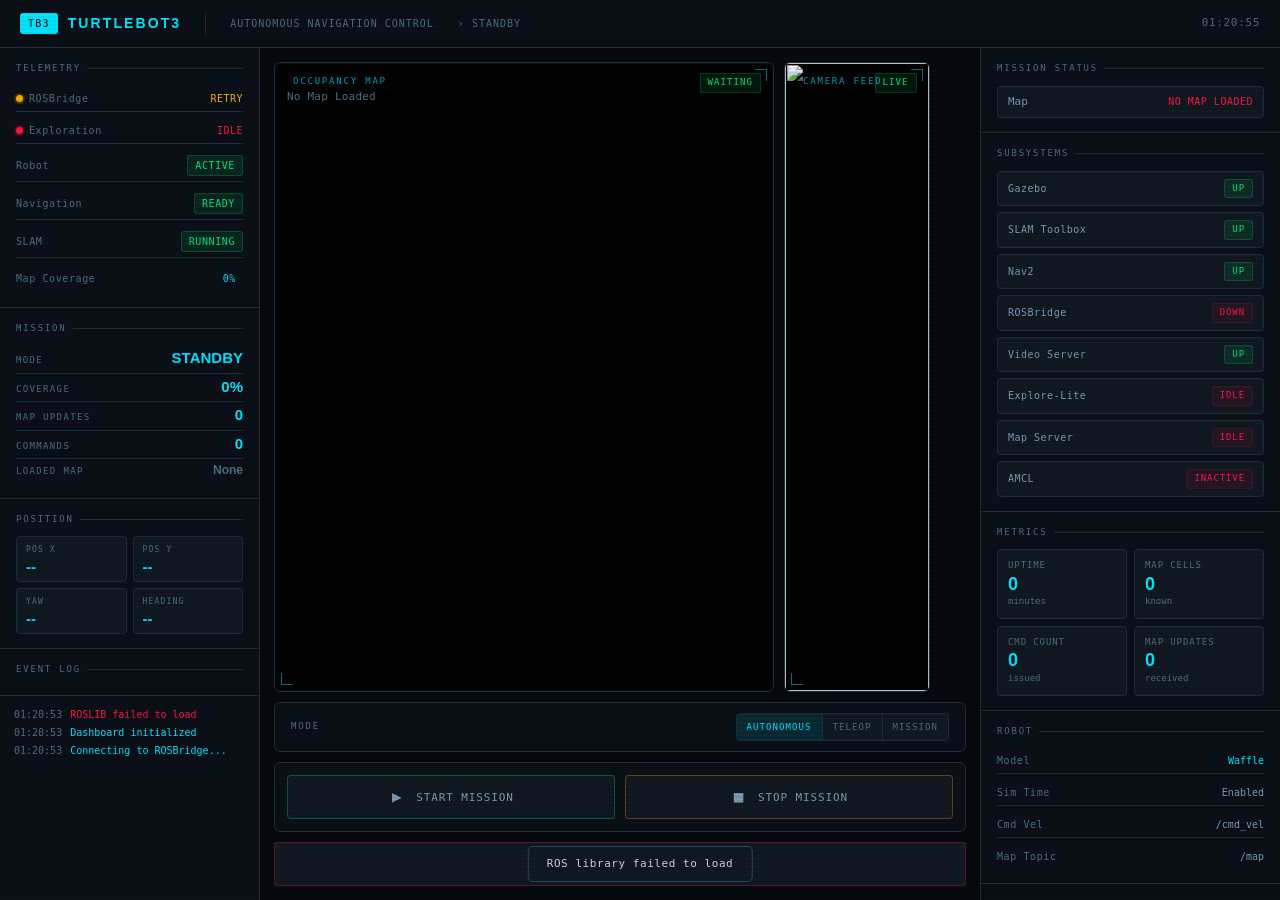
==== commit c2453cfb: "Update PNT" ====
--- a/explore/frontend/index.html
+++ b/explore/frontend/index.html
@@ -4,9 +4,9 @@
 <meta charset="UTF-8">
 <meta name="viewport" content="width=device-width, initial-scale=1.0">
 <title>TurtleBot3 — Autonomous Control</title>
-<link rel="preconnect" href="https://fonts.googleapis.com">
-<link rel="preconnect" href="https://fonts.gstatic.com" crossorigin>
-<link href="https://fonts.googleapis.com/css2?family=IBM+Plex+Mono:wght@300;400;500&family=Syne:wght@400;600;700;800&display=swap" rel="stylesheet">
+<link rel="preconnect" href="[fonts.googleapis.com](https://fonts.googleapis.com)">
+<link rel="preconnect" href="[fonts.gstatic.com](https://fonts.gstatic.com)" crossorigin>
+<link href="[fonts.googleapis.com](https://fonts.googleapis.com/css2?family=IBM+Plex+Mono:wght@300;400;500&family=Syne:wght@400;600;700;800&display=swap)" rel="stylesheet">
 <script src="https://cdn.jsdelivr.net/npm/roslib/build/roslib.min.js"></script>
 <style>
 
@@ -33,6 +33,7 @@
   --amber-dim: rgba(255,171,0,.08);
   --red:       #ff1744;
   --red-dim:   rgba(255,23,68,.08);
+  --grey:      #8a98a8;
 
   --font-display: 'Syne', sans-serif;
   --font-mono:    'IBM Plex Mono', monospace;
@@ -65,7 +66,7 @@
 /* ── ROOT GRID ─────────────────────────────── */
 .root {
   display: grid;
-  grid-template-columns: 260px 1fr 220px;
+  grid-template-columns: 260px minmax(0, 1fr) 300px;
   grid-template-rows: 48px 1fr;
   height: 100vh;
   gap: 0;
@@ -264,6 +265,10 @@
 
 .btn:hover { color: #fff; }
 .btn:active { transform: scale(.98); }
+.btn:disabled {
+  opacity: .5;
+  cursor: not-allowed;
+}
 
 /* Start */
 .btn-start {
@@ -364,6 +369,60 @@
 .log-msg.err  { color: var(--red); }
 
 /* ── CENTER: VISUALIZATIONS ──────────────── */
+.mission-mode-overlay {
+  position: absolute;
+  inset: 0;
+  z-index: 5;
+  display: none;
+  align-items: center;
+  justify-content: center;
+  text-align: center;
+  padding: 18px;
+  background: linear-gradient(180deg, rgba(6,9,13,.78), rgba(6,9,13,.92));
+  border-radius: 6px;
+}
+.mission-mode-overlay.show { display: flex; }
+.mission-mode-panel {
+  width: min(92%, 360px);
+  padding: 18px 18px 16px;
+  border: 1px solid rgba(0,229,255,.16);
+  border-radius: 6px;
+  background: rgba(16,24,32,.92);
+  box-shadow: 0 12px 32px rgba(0,0,0,.35);
+}
+.mission-mode-pill {
+  font-size: 9px;
+  letter-spacing: .2em;
+  text-transform: uppercase;
+  color: var(--cyan);
+  margin-bottom: 10px;
+}
+.mission-mode-title {
+  font-family: var(--font-display);
+  font-size: 18px;
+  color: var(--text);
+  margin-bottom: 6px;
+}
+.mission-mode-name {
+  font-size: 14px;
+  font-family: var(--font-display);
+  color: var(--cyan);
+  margin-bottom: 8px;
+  line-height: 1.2;
+}
+.mission-mode-copy {
+  font-size: 11px;
+  color: var(--text-mid);
+  line-height: 1.5;
+}
+.mission-mode-meta {
+  margin-top: 10px;
+  font-size: 10px;
+  letter-spacing: .08em;
+  text-transform: uppercase;
+  color: var(--text-dim);
+}
+
 .viz-grid {
   flex: 1;
   display: grid;
@@ -505,6 +564,17 @@
   border-radius: 2px;
 }
 
+/* Secondary small status line under the feed label */
+.feed-sub {
+  display: block;
+  position: absolute;
+  top: 26px; left: 12px;
+  z-index: 4;
+  font-size: 11px;
+  color: var(--text-dim);
+  letter-spacing: .02em;
+}
+
 .feed-badge {
   position: absolute;
   top: 10px; right: 12px;
@@ -670,51 +740,59 @@
   color: var(--text-dim);
   text-transform: uppercase;
 }
-.mode-toggle-row {
+.mode-seg {
   display: flex;
-  align-items: center;
-  gap: 12px;
-}
-.mode-toggle-side {
-  font-size: 10px;
-  letter-spacing: .1em;
+  border: 1px solid var(--border);
+  border-radius: 4px;
+  overflow: hidden;
+}
+.mode-seg-btn {
+  flex: 1;
+  height: 26px;
+  padding: 0 10px;
+  background: var(--bg-card);
+  border: none;
+  border-right: 1px solid var(--border);
+  color: var(--text-dim);
+  font-family: var(--font-mono);
+  font-size: 9px;
+  font-weight: 500;
+  letter-spacing: .12em;
   text-transform: uppercase;
-  color: var(--text-dim);
-  transition: color .2s;
-}
-.mode-toggle-side.active { color: var(--cyan); }
-.toggle-wrap {
+  cursor: pointer;
+  transition: background .15s, color .15s;
+  white-space: nowrap;
+}
+.mode-seg-btn:last-child { border-right: none; }
+.mode-seg-btn:hover { color: var(--text); background: rgba(0,229,255,.04); }
+.mode-seg-btn.active {
+  background: rgba(0,229,255,.12);
+  color: var(--cyan);
+}
+
+/* ── SAVED MAPS GATING ──────────────────────── */
+.saved-maps-panel {
   position: relative;
-  width: 42px;
-  height: 22px;
-  cursor: pointer;
-  flex-shrink: 0;
-}
-.toggle-wrap input { display: none; }
-.toggle-track {
+}
+.saved-maps-panel.disabled {
+  opacity: 0.32;
+  pointer-events: none;
+}
+.saved-maps-overlay {
+  display: none;
   position: absolute;
   inset: 0;
-  background: var(--bg-card);
-  border: 1px solid var(--border-hi);
-  border-radius: 11px;
-  transition: background .2s, border-color .2s;
-}
-.toggle-wrap input:checked ~ .toggle-track {
-  background: rgba(0,229,255,.12);
-  border-color: var(--cyan);
-}
-.toggle-thumb {
-  position: absolute;
-  top: 4px; left: 4px;
-  width: 12px; height: 12px;
-  border-radius: 50%;
-  background: var(--text-dim);
-  transition: transform .2s, background .2s;
-}
-.toggle-wrap input:checked ~ .toggle-track .toggle-thumb {
-  transform: translateX(20px);
-  background: var(--cyan);
-}
+  align-items: center;
+  justify-content: center;
+  font-size: 9px;
+  letter-spacing: .18em;
+  color: var(--text-dim);
+  text-transform: uppercase;
+  background: rgba(6,9,13,.55);
+  z-index: 10;
+  border-radius: 4px;
+}
+.saved-maps-panel.disabled .saved-maps-overlay { display: flex; }
 
 /* ── CONTROLS AREA ──────────────────────────── */
 .controls-area {
@@ -726,6 +804,35 @@
 #autonomousControls { display: flex; gap: 10px; }
 #autonomousControls .btn { flex: 1; justify-content: center; }
 #teleopControls { display: flex; flex-direction: column; align-items: center; gap: 10px; }
+#missionControls { display: none; flex-direction: column; gap: 10px; }
+
+.mission-loaded-row {
+  display: flex;
+  justify-content: space-between;
+  align-items: center;
+  padding: 8px 10px;
+  background: var(--bg-card);
+  border: 1px solid var(--border);
+  border-radius: 4px;
+}
+.mission-loaded-key {
+  font-size: 9px;
+  letter-spacing: .15em;
+  color: var(--text-dim);
+  text-transform: uppercase;
+}
+.mission-loaded-val {
+  font-size: 11px;
+  font-family: var(--font-display);
+  font-weight: 600;
+  color: var(--cyan);
+  text-align: right;
+  max-width: 160px;
+  white-space: nowrap;
+  overflow: hidden;
+  text-overflow: ellipsis;
+}
+.mission-loaded-val.empty { color: var(--text-dim); font-weight: 400; }
 
 .teleop-pad {
   display: grid;
@@ -763,7 +870,6 @@
 
 /* ── SHUTDOWN STRIP ─────────────────────────── */
 .shutdown-strip .btn { width: 100%; justify-content: center; }
-
 
 .left, .right {
   scrollbar-width: thin;
@@ -834,13 +940,191 @@
   55% { opacity: .7; }
 }
 
+/* ── SAVED MAPS ───────────────────────────── */
+#mapsList { display: flex; flex-direction: column; gap: 8px; margin-top: 6px; }
+.map-item {
+  background: var(--bg-card);
+  border: 1px solid var(--border);
+  border-radius: 4px;
+  padding: 8px 10px;
+  width: 100%;
+  display: block;
+  cursor: pointer;
+}
+.map-item:hover {
+  background: rgba(0,229,255,0.02);
+  border-color: var(--border-hi);
+}
+.map-item.selected {
+  background: rgba(0,229,255,0.06);
+  border-color: var(--cyan);
+  box-shadow: inset 0 0 0 1px rgba(0,229,255,0.04);
+}
+.map-name {
+  font-size: 11px;
+  color: var(--text-mid);
+  white-space: nowrap;
+  overflow: hidden;
+  text-overflow: ellipsis;
+  word-break: normal;
+  display: block;
+  width: 100%;
+}
+.map-actions { display: none; }
+
+.map-loaded-badge {
+  display: inline-block;
+  font-size: 10px;
+  color: var(--green);
+  background: rgba(0,230,118,.06);
+  border: 1px solid rgba(0,230,118,.12);
+  padding: 2px 6px;
+  border-radius: 3px;
+  margin-left: 8px;
+  text-transform: uppercase;
+  letter-spacing: .06em;
+}
+.map-item.loaded { border-color: rgba(0,230,118,.28); }
+
+#mapsSelected { margin-top: 10px; }
+.maps-selected-label { font-size: 9px; letter-spacing: .2em; color: var(--text-dim); text-transform: uppercase; margin-bottom: 6px; }
+.map-selected-name { font-size: 13px; color: var(--text); font-family: var(--font-display); margin-bottom: 8px; white-space: nowrap; overflow: hidden; text-overflow: ellipsis; }
+.selected-actions { display: flex; flex-direction: column; gap: 8px; }
+.selected-actions .btn { width: 100%; justify-content: center; }
+
+/* ── WAYPOINT PANEL ───────────────────────── */
+.mission-waypoint-panel {
+  background: var(--bg-card);
+  border: 1px solid var(--border);
+  border-radius: 6px;
+  padding: 10px;
+}
+
+.mission-waypoint-title {
+  font-size: 9px;
+  letter-spacing: .18em;
+  color: var(--text-dim);
+  text-transform: uppercase;
+  margin-bottom: 8px;
+}
+
+.mission-waypoint-status {
+  font-size: 10px;
+  color: var(--text-mid);
+  margin-bottom: 8px;
+}
+
+.waypoint-list {
+  display: flex;
+  flex-direction: column;
+  gap: 8px;
+  max-height: 220px;
+  overflow-y: auto;
+}
+
+.waypoint-item {
+  background: rgba(255,255,255,0.02);
+  border: 1px solid var(--border);
+  border-radius: 4px;
+  padding: 8px;
+}
+
+.waypoint-item.completed {
+  border-color: rgba(138,152,168,.35);
+}
+
+.waypoint-item.current {
+  border-color: rgba(0,230,118,.35);
+}
+
+.waypoint-item.pending {
+  border-color: rgba(255,171,0,.35);
+}
+
+.waypoint-row-top {
+  display: flex;
+  justify-content: space-between;
+  align-items: center;
+  gap: 8px;
+}
+
+.waypoint-label {
+  font-size: 11px;
+  color: var(--text);
+}
+
+.waypoint-label.completed { color: var(--grey); }
+.waypoint-label.current { color: var(--green); }
+.waypoint-label.pending { color: var(--amber); }
+
+.waypoint-coords {
+  font-size: 10px;
+  color: var(--text-mid);
+  margin-top: 4px;
+}
+
+.waypoint-actions {
+  display: flex;
+  flex-wrap: wrap;
+  gap: 6px;
+  margin-top: 8px;
+}
+
+.waypoint-mini-btn {
+  border: 1px solid var(--border);
+  background: var(--bg-panel);
+  color: var(--text-mid);
+  border-radius: 4px;
+  padding: 4px 7px;
+  font-size: 10px;
+  cursor: pointer;
+}
+
+.waypoint-mini-btn:disabled {
+  opacity: .5;
+  cursor: not-allowed;
+}
+
+.waypoint-empty {
+  font-size: 10px;
+  color: var(--text-dim);
+}
+
+.route-status-banner {
+  background: var(--bg-card);
+  border: 1px solid var(--border);
+  border-radius: 6px;
+  padding: 8px 10px;
+  font-size: 10px;
+  color: var(--text-mid);
+}
+
+.route-status-banner.running {
+  border-color: rgba(0,230,118,.35);
+  color: var(--green);
+}
+
+.route-status-banner.failed {
+  border-color: rgba(255,23,68,.35);
+  color: var(--red);
+}
+
+.route-status-banner.completed {
+  border-color: rgba(138,152,168,.35);
+  color: var(--grey);
+}
+
+.route-status-banner.idle,
+.route-status-banner.stopped {
+  border-color: rgba(255,171,0,.25);
+  color: var(--amber);
+}
 </style>
 </head>
 <body>
 
 <div class="root">
 
-  <!-- ── TOPBAR ── -->
   <header class="topbar">
     <div class="topbar-brand">
       <span class="topbar-badge">TB3</span>
@@ -852,10 +1136,8 @@
     <span class="topbar-time" id="clock">──:──:──</span>
   </header>
 
-  <!-- ── LEFT PANEL ── -->
   <aside class="left">
 
-    <!-- Telemetry (merged with System Status) -->
     <div class="p-section">
       <div class="p-label">Telemetry</div>
       <div class="telem-list">
@@ -890,7 +1172,6 @@
       </div>
     </div>
 
-    <!-- Mission Info -->
     <div class="p-section">
       <div class="p-label">Mission</div>
       <div class="mission-left-list">
@@ -910,10 +1191,13 @@
           <span class="mission-left-key">Commands</span>
           <span class="mission-left-val" id="missionCommands">0</span>
         </div>
+        <div class="mission-left-row">
+          <span class="mission-left-key">Loaded Map</span>
+          <span class="mission-left-val" id="missionLoadedMap" style="color:var(--text-dim);font-size:12px;">None</span>
+        </div>
       </div>
     </div>
 
-    <!-- Position -->
     <div class="p-section">
       <div class="p-label">Position</div>
       <div class="pos-grid">
@@ -936,7 +1220,6 @@
       </div>
     </div>
 
-    <!-- Event Log -->
     <div class="p-section" style="padding-bottom:8px;">
       <div class="p-label">Event Log</div>
     </div>
@@ -944,117 +1227,179 @@
 
   </aside>
 
-  <!-- ── CENTER ── -->
   <main class="center">
     <div class="viz-grid">
 
-  <!-- Map + Camera -->
-
-  <div class="dual-view">
-
-    <div class="feed-card map-wrapper">
-
-      <span class="feed-label">
-        Occupancy Map
-      </span>
-
-      <span class="feed-badge"
-            id="mapBadge">
-        WAITING
-      </span>
-
-      <div class="corner-tr"></div>
-      <div class="corner-bl"></div>
-
-      <canvas id="mapCanvas"></canvas>
+      <div class="dual-view">
+
+        <div class="feed-card map-wrapper">
+
+          <span class="feed-label">
+            Occupancy Map
+          </span>
+
+          <span id="occupancyStatus" class="feed-sub">No Map Loaded</span>
+
+          <div id="missionModeOverlay" class="mission-mode-overlay" aria-live="polite">
+            <div class="mission-mode-panel">
+              <div class="mission-mode-pill">Mission Mode</div>
+              <div class="mission-mode-title" id="missionModeTitle">No Map Selected</div>
+              <div class="mission-mode-name" id="missionModeName">Select a map from the Saved Maps panel.</div>
+              <div class="mission-mode-copy" id="missionModeCopy">Localization is inactive until the future stack is connected.</div>
+              <div class="mission-mode-meta" id="missionModeMeta">Localization Status: INACTIVE</div>
+            </div>
+          </div>
+
+          <span class="feed-badge" id="mapBadge">
+            WAITING
+          </span>
+
+          <div class="corner-tr"></div>
+          <div class="corner-bl"></div>
+
+          <canvas id="mapCanvas"></canvas>
+
+        </div>
+
+        <div class="feed-card camera-wrapper">
+
+          <span class="feed-label">
+            Camera Feed
+          </span>
+
+          <span class="feed-badge">
+            LIVE
+          </span>
+
+          <div class="corner-tr"></div>
+          <div class="corner-bl"></div>
+
+          <img
+            id="cameraFeed"
+            src="http://localhost:8080/stream?topic=/camera/image_raw"
+          >
+
+
+        </div>
+
+      </div>
+
+      <div class="mode-selector-card">
+        <span class="mode-selector-label">Mode</span>
+        <div class="mode-seg" id="modeSeg">
+          <button class="mode-seg-btn active" data-mode="autonomous">Autonomous</button>
+          <button class="mode-seg-btn" data-mode="teleop">Teleop</button>
+          <button class="mode-seg-btn" data-mode="mission">Mission</button>
+        </div>
+      </div>
+
+      <div class="controls-area">
+
+        <div id="autonomousControls">
+          <button class="btn btn-start" id="startExploration">
+            <span class="btn-icon">▶</span>
+            <span class="btn-label">Start Mission</span>
+          </button>
+          <button class="btn btn-stop" id="stopExploration">
+            <span class="btn-icon">■</span>
+            <span class="btn-label">Stop Mission</span>
+          </button>
+        </div>
+
+        <div id="teleopControls" style="display:none">
+          <div class="teleop-pad">
+            <button class="teleop-btn" id="teleopForward" data-area="fwd">↑</button>
+            <button class="teleop-btn" id="teleopLeft" data-area="lft">←</button>
+            <button class="teleop-btn stop-btn" id="teleopStop" data-area="stp">■</button>
+            <button class="teleop-btn" id="teleopRight" data-area="rgt">→</button>
+            <button class="teleop-btn" id="teleopBackward" data-area="bwd">↓</button>
+          </div>
+          <div class="speed-row">
+            <span class="speed-label">Speed</span>
+            <input type="range" id="teleopSpeed" min="0.05" max="0.5" step="0.05" value="0.2">
+            <span class="speed-val" id="speedVal">0.20</span>
+          </div>
+        </div>
+
+        <div id="missionControls">
+          <div class="mission-loaded-row">
+            <span class="mission-loaded-key">Loaded Map</span>
+            <span class="mission-loaded-val empty" id="missionCtrlMapName">NONE</span>
+          </div>
+          <div class="mission-loaded-row">
+            <span class="mission-loaded-key">Localization</span>
+            <span class="mission-loaded-val empty" id="missionCtrlLocStatus">INACTIVE</span>
+          </div>
+
+          <div class="controls-strip" style="margin-top:10px;">
+            <button class="btn btn-start" id="setInitialPoseBtn">
+              <span class="btn-label">Set Initial Pose</span>
+            </button>
+            <button class="btn btn-start" id="enableNavClickBtn">
+              <span class="btn-label">Navigate by Click</span>
+            </button>
+            <button class="btn btn-start" id="enableWaypointMissionBtn">
+              <span class="btn-label">Waypoint Mission</span>
+            </button>
+          </div>
+
+          <div class="controls-strip">
+            <button class="btn btn-start" id="startRouteBtn">
+              <span class="btn-label">Start Route</span>
+            </button>
+            <button class="btn btn-stop" id="stopRouteBtn">
+              <span class="btn-label">Stop Route</span>
+            </button>
+            <button class="btn btn-stop" id="cancelNavBtn">
+              <span class="btn-label">Cancel Goal</span>
+            </button>
+          </div>
+
+          <div class="mission-loaded-row">
+            <span class="mission-loaded-key">Click Mode</span>
+            <span class="mission-loaded-val empty" id="missionClickModeVal">NAVIGATE</span>
+          </div>
+
+          <div class="mission-loaded-row">
+            <span class="mission-loaded-key">Nav State</span>
+            <span class="mission-loaded-val empty" id="missionNavState">IDLE</span>
+          </div>
+
+          <div id="routeStatusBanner" class="route-status-banner idle">Route idle</div>
+
+          <div id="missionWaypointPanel" class="mission-waypoint-panel">
+            <div class="mission-waypoint-title">Waypoints</div>
+            <div id="missionWaypointStatus" class="mission-waypoint-status">Waypoint mission inactive</div>
+            <div id="missionWaypointList" class="waypoint-list"></div>
+          </div>
+
+          <div id="missionNavGoal" style="display:none"></div>
+        </div>
+
+      </div>
+
+      <div class="shutdown-strip">
+        <button class="btn btn-shutdown" id="shutdownSystem">
+          <span class="btn-icon">⏻</span>
+          <span class="btn-label">Shutdown System</span>
+        </button>
+      </div>
 
     </div>
-
-    <div class="feed-card camera-wrapper">
-
-      <span class="feed-label">
-        Camera Feed
-      </span>
-
-      <span class="feed-badge">
-        LIVE
-      </span>
-
-      <div class="corner-tr"></div>
-      <div class="corner-bl"></div>
-
-      <img
-        id="cameraFeed"
-        src="http://localhost:8080/stream?topic=/camera/image_raw"
-      >
-
-    </div>
-
-  </div>
-
-  <!-- Mode Selector -->
-
-  <div class="mode-selector-card">
-    <span class="mode-selector-label">Mode</span>
-    <div class="mode-toggle-row">
-      <span class="mode-toggle-side active" id="labelAutonomous">Autonomous</span>
-      <label class="toggle-wrap">
-        <input type="checkbox" id="modeToggle">
-        <div class="toggle-track"><div class="toggle-thumb"></div></div>
-      </label>
-      <span class="mode-toggle-side" id="labelTeleop">Teleop</span>
-    </div>
-  </div>
-
-  <!-- Control Panels -->
-
-  <div class="controls-area">
-
-    <div id="autonomousControls">
-      <button class="btn btn-start" id="startExploration">
-        <span class="btn-icon">▶</span>
-        <span class="btn-label">Start Mission</span>
-      </button>
-      <button class="btn btn-stop" id="stopExploration">
-        <span class="btn-icon">■</span>
-        <span class="btn-label">Stop Mission</span>
-      </button>
-    </div>
-
-    <div id="teleopControls" style="display:none">
-      <div class="teleop-pad">
-        <button class="teleop-btn" id="teleopForward"  data-area="fwd">↑</button>
-        <button class="teleop-btn" id="teleopLeft"     data-area="lft">←</button>
-        <button class="teleop-btn stop-btn" id="teleopStop" data-area="stp">■</button>
-        <button class="teleop-btn" id="teleopRight"    data-area="rgt">→</button>
-        <button class="teleop-btn" id="teleopBackward" data-area="bwd">↓</button>
-      </div>
-      <div class="speed-row">
-        <span class="speed-label">Speed</span>
-        <input type="range" id="teleopSpeed" min="0.05" max="0.5" step="0.05" value="0.2">
-        <span class="speed-val" id="speedVal">0.20</span>
+  </main>
+
+  <aside class="right">
+
+    <div class="p-section" id="missionStatusPanel">
+      <div class="p-label">Mission Status</div>
+      <div class="status-list">
+        <div class="status-item">
+          <div class="status-name">Map</div>
+          <div class="status-val" id="missionStatusVal">No Map Loaded</div>
+        </div>
       </div>
     </div>
 
-  </div>
-
-  <!-- Shutdown -->
-
-  <div class="shutdown-strip">
-    <button class="btn btn-shutdown" id="shutdownSystem">
-      <span class="btn-icon">⏻</span>
-      <span class="btn-label">Shutdown System</span>
-    </button>
-  </div>
-
-</div>
-  </main>
-
-
-  <!-- ── RIGHT PANEL ── -->
-  <aside class="right">
-
-    <!-- Subsystems -->
     <div class="p-section">
       <div class="p-label">Subsystems</div>
       <div class="sys-list">
@@ -1064,10 +1409,11 @@
         <div class="sys-row"><span class="sys-name">ROSBridge</span><span class="sys-pill" id="pillRosbridge">–</span></div>
         <div class="sys-row"><span class="sys-name">Video Server</span><span class="sys-pill up">UP</span></div>
         <div class="sys-row"><span class="sys-name">Explore-Lite</span><span class="sys-pill down" id="pillExplore">IDLE</span></div>
+        <div class="sys-row"><span class="sys-name">Map Server</span><span class="sys-pill down" id="pillMapServer">IDLE</span></div>
+        <div class="sys-row"><span class="sys-name">AMCL</span><span class="sys-pill down" id="pillAmcl">INACTIVE</span></div>
       </div>
     </div>
 
-    <!-- Metrics -->
     <div class="p-section">
       <div class="p-label">Metrics</div>
       <div class="metric-grid">
@@ -1094,7 +1440,6 @@
       </div>
     </div>
 
-    <!-- Robot Model -->
     <div class="p-section">
       <div class="p-label">Robot</div>
       <div class="telem-list">
@@ -1117,14 +1462,30 @@
       </div>
     </div>
 
+    <div class="p-section saved-maps-panel disabled" id="savedMapsPanel">
+      <div class="saved-maps-overlay">⊘ Mission Mode Required</div>
+      <div class="p-label">Saved Maps</div>
+      <div id="mapsList">Loading maps...</div>
+      <div id="mapsSelected">
+        <div class="maps-selected-label">Selected</div>
+        <div class="map-selected-name" id="selectedName">None</div>
+        <div class="selected-actions">
+          <button class="btn btn-start" id="loadMapBtn" disabled>
+            <span class="btn-icon">↓</span>
+            <span class="btn-label">Load Map</span>
+          </button>
+          <button class="btn" id="previewBtn" disabled>Preview</button>
+          <button class="btn btn-shutdown" id="deleteBtn" disabled>Delete</button>
+        </div>
+      </div>
+    </div>
+
   </aside>
 
-</div><!-- .root -->
-
-<!-- Toast -->
+</div>
+
 <div id="toast"></div>
 
-<!-- Shutdown overlay -->
 <div id="overlay">
   <div class="overlay-text">System Offline</div>
   <div class="overlay-sub">All processes terminated</div>
@@ -1149,14 +1510,57 @@
   document.getElementById('metUptime').textContent = uptimeMin;
 }, 60000);
 
+// ── ROS TOPIC CONSTANTS ───────────────────────
+const ROS_TOPICS = {
+  map:      '/map',
+  odom:     '/odom',
+  amclPose: '/amcl_pose',
+  cmdVel:   '/cmd_vel',
+  initPose: '/initialpose',
+};
+
 // ── METRICS ───────────────────────────────────
 let cmdCount = 0, mapUpdates = 0;
+
+// ── MODE STATE ────────────────────────────────
+let currentMode = 'autonomous';
 
 // ── TRAJECTORY STATE ──────────────────────────
 let robotPath = [];
 let pathDistanceMeters = 0;
 let latestMapInfo = null;
 let latestRobotPose = null;
+let selectedMapName = null;
+let selectedMap = null;
+let trajectoryEnabled = true;
+
+// ── MAP RENDER STATE ──────────────────────────
+let mapRenderMode = 'slam';
+let loadedMap = null;
+
+// ── POSE SOURCE ───────────────────────────────
+let poseSource = 'odom';
+let localizationActive = false;
+let _poseTopicSub = null;
+
+// ── MISSION STATE ─────────────────────────────
+let navigationGoal = null;
+let clickNavEnabled = false;
+let missionClickMode = 'navigate';      // navigate | initialpose | waypoint_add | waypoint_insert_before | waypoint_insert_after
+let missionGoal = null;
+let missionInitialPose = null;
+
+let waypointMissionEnabled = false;
+let routeStatus = {
+  route_state: 'idle',
+  message: '',
+  active_waypoint_index: null,
+  completed_waypoint_indices: [],
+  failure: null,
+  editing_locked: false,
+  waypoints: []
+};
+let pendingInsert = null;
 
 // ── LOG ───────────────────────────────────────
 function log(msg, type) {
@@ -1180,10 +1584,21 @@
 }
 
 // ── ROS ───────────────────────────────────────
+
+
 let ros = null;
 
 function connectROS() {
-  if (ros) { try { ros.close(); } catch(e) {} }
+  if (typeof ROSLIB === 'undefined') {
+    log('ROSLIB failed to load', 'err');
+    setRosStatus(false);
+    toast('ROS library failed to load');
+    return;
+  }
+
+  if (ros) {
+    try { ros.close(); } catch (e) {}
+  }
 
   ros = new ROSLIB.Ros({ url: 'ws://localhost:9090' });
 
@@ -1201,11 +1616,12 @@
   });
 
   ros.on('close', function() {
-    log('ROSBridge closed — reconnecting…', 'warn');
+    log('ROSBridge closed - reconnecting...', 'warn');
     setRosStatus(false);
     setTimeout(connectROS, 2000);
   });
 }
+
 
 function setRosStatus(online) {
   const dot = document.getElementById('dotROS');
@@ -1238,24 +1654,15 @@
   dot.classList.add('warn');
   dot.classList.remove('on');
 
-  log('Sending start_exploration…', 'info');
+  log('Sending start_exploration...', 'info');
 
   cmdCount++;
-
   document.getElementById('metCmds').textContent = cmdCount;
 
   fetch('/start_exploration')
-
     .then(r => r.json())
-
     .then(data => {
-
-      log(
-        data.message ||
-        'Exploration started',
-        'ok'
-      );
-
+      log(data.message || 'Exploration started', 'ok');
       toast('Exploration Started');
 
       val.textContent = 'RUNNING';
@@ -1268,60 +1675,22 @@
       pill.className = 'sys-pill up';
 
       mode.textContent = '› EXPLORING';
-
-      document.getElementById(
-        'telRobot'
-      ).textContent = 'MOVING';
-
-      // NEW MISSION PANEL UPDATE
-
-      const missionMode =
-        document.getElementById(
-          'missionMode'
-        );
-
-      if (missionMode) {
-
-        missionMode.textContent =
-          'AUTO';
-
-      }
-
-      const missionCommands =
-        document.getElementById(
-          'missionCommands'
-        );
-
-      if (missionCommands) {
-
-        missionCommands.textContent =
-          cmdCount;
-
-      }
-
+      document.getElementById('telRobot').textContent = 'MOVING';
+
+      const missionMode = document.getElementById('missionMode');
+      if (missionMode) { missionMode.textContent = 'AUTO'; }
+
+      const missionCommands = document.getElementById('missionCommands');
+      if (missionCommands) { missionCommands.textContent = cmdCount; }
     })
-
     .catch(err => {
-
-      log(
-        'start_exploration failed: ' +
-        err,
-        'err'
-      );
-
+      log('start_exploration failed: ' + err, 'err');
       toast('Command Failed');
 
       val.textContent = 'ERROR';
-
       val.className = 'status-val';
-
-      dot.classList.remove(
-        'on',
-        'warn'
-      );
-
+      dot.classList.remove('on', 'warn');
     });
-
 };
 
 // ── STOP EXPLORATION ──────────────────────────
@@ -1332,90 +1701,46 @@
   const pill = document.getElementById('pillExplore');
   const mode = document.getElementById('modeLabel');
 
-  log('Sending stop_exploration…', 'info');
+  log('Sending stop_exploration...', 'info');
 
   cmdCount++;
-
   document.getElementById('metCmds').textContent = cmdCount;
 
   fetch('/stop_exploration')
-
     .then(r => r.json())
-
     .then(data => {
-
-      log(
-        data.message ||
-        'Exploration stopped',
-        'ok'
-      );
-
+      log(data.message || 'Exploration stopped', 'ok');
       toast('Exploration Stopped');
 
       val.textContent = 'STOPPED';
       val.className = 'status-val';
 
-      dot.classList.remove(
-        'on',
-        'warn'
-      );
+      dot.classList.remove('on', 'warn');
 
       pill.textContent = 'IDLE';
       pill.className = 'sys-pill down';
 
       mode.textContent = '› STANDBY';
-
-      document.getElementById(
-        'telRobot'
-      ).textContent = 'ACTIVE';
-
-      // NEW MISSION PANEL UPDATE
-
-      const missionMode =
-        document.getElementById(
-          'missionMode'
-        );
-
-      if (missionMode) {
-
-        missionMode.textContent =
-          'PAUSED';
-
-      }
-
-      const missionCommands =
-        document.getElementById(
-          'missionCommands'
-        );
-
-      if (missionCommands) {
-
-        missionCommands.textContent =
-          cmdCount;
-
-      }
-
+      document.getElementById('telRobot').textContent = 'ACTIVE';
+
+      const missionMode = document.getElementById('missionMode');
+      if (missionMode) { missionMode.textContent = 'PAUSED'; }
+
+      const missionCommands = document.getElementById('missionCommands');
+      if (missionCommands) { missionCommands.textContent = cmdCount; }
     })
-
     .catch(err => {
-
-      log(
-        'stop_exploration failed: ' +
-        err,
-        'err'
-      );
-
+      log('stop_exploration failed: ' + err, 'err');
       toast('Command Failed');
-
     });
-
 };
+
 // ── SHUTDOWN ──────────────────────────────────
 document.getElementById('shutdownSystem').onclick = function() {
   if (!confirm('Shut down the entire robotics stack?')) return;
 
   log('SHUTDOWN INITIATED', 'err');
-  toast('Shutting Down…');
+  toast('Shutting Down...');
 
   document.getElementById('valROS').textContent = 'OFFLINE';
   document.getElementById('valROS').className = 'status-val';
@@ -1439,6 +1764,76 @@
     });
 };
 
+const _setInitialPoseBtn = document.getElementById('setInitialPoseBtn');
+if (_setInitialPoseBtn) {
+  _setInitialPoseBtn.addEventListener('click', function(e) {
+    e.preventDefault();
+    clickNavEnabled = true;
+    waypointMissionEnabled = false;
+    pendingInsert = null;
+    missionClickMode = 'initialpose';
+    updateMissionClickModeUI();
+    toast('Click map to set initial pose');
+    log('Mission click mode: INITIAL POSE', 'info');
+  });
+}
+
+const _enableNavClickBtn = document.getElementById('enableNavClickBtn');
+if (_enableNavClickBtn) {
+  _enableNavClickBtn.addEventListener('click', function(e) {
+    e.preventDefault();
+    clickNavEnabled = true;
+    waypointMissionEnabled = false;
+    pendingInsert = null;
+    missionClickMode = 'navigate';
+    updateMissionClickModeUI();
+    toast('Click map to send navigation goal');
+    log('Mission click mode: NAVIGATE', 'info');
+  });
+}
+
+const _enableWaypointMissionBtn = document.getElementById('enableWaypointMissionBtn');
+if (_enableWaypointMissionBtn) {
+  _enableWaypointMissionBtn.addEventListener('click', function(e) {
+    e.preventDefault();
+    if (!loadedMap || !loadedMap.info) {
+      toast('Load a map first');
+      return;
+    }
+    clickNavEnabled = true;
+    waypointMissionEnabled = true;
+    pendingInsert = null;
+    missionClickMode = 'waypoint_add';
+    updateMissionClickModeUI();
+    toast('Click map to add waypoints');
+    log('Mission click mode: WAYPOINT MISSION', 'info');
+  });
+}
+
+const _startRouteBtn = document.getElementById('startRouteBtn');
+if (_startRouteBtn) {
+  _startRouteBtn.addEventListener('click', function(e) {
+    e.preventDefault();
+    startRouteExecution();
+  });
+}
+
+const _stopRouteBtn = document.getElementById('stopRouteBtn');
+if (_stopRouteBtn) {
+  _stopRouteBtn.addEventListener('click', function(e) {
+    e.preventDefault();
+    stopRouteExecution();
+  });
+}
+
+const _cancelNavBtn = document.getElementById('cancelNavBtn');
+if (_cancelNavBtn) {
+  _cancelNavBtn.addEventListener('click', function(e) {
+    e.preventDefault();
+    cancelNavigationGoal();
+  });
+}
+
 // ── MAP ───────────────────────────────────────
 const canvas = document.getElementById('mapCanvas');
 const ctx    = canvas.getContext('2d');
@@ -1447,20 +1842,406 @@
   const rect = canvas.parentElement.getBoundingClientRect();
   canvas.width  = Math.floor(rect.width);
   canvas.height = Math.floor(rect.height);
+  redrawCanvas();
 }
 resizeCanvas();
 window.addEventListener('resize', resizeCanvas);
+
+function redrawCanvas() {
+  if (mapRenderMode === 'slam') return;
+
+  ctx.clearRect(0, 0, canvas.width, canvas.height);
+
+  if (mapRenderMode === 'static' && loadedMap && loadedMap.imageElement) {
+    renderStaticMap();
+  } else if (mapRenderMode === 'empty' || (mapRenderMode === 'static' && !loadedMap)) {
+    renderMapPlaceholder();
+  }
+}
+
+function drawMissionGoalMarker(info) {
+  if (!missionGoal || !info) return;
+
+  const p = worldToCanvas(missionGoal.x, missionGoal.y, info);
+
+  ctx.save();
+  ctx.strokeStyle = '#ffab00';
+  ctx.fillStyle = 'rgba(255,171,0,0.18)';
+  ctx.lineWidth = 2;
+  ctx.beginPath();
+  ctx.arc(p.x, p.y, 10, 0, Math.PI * 2);
+  ctx.fill();
+  ctx.stroke();
+
+  ctx.beginPath();
+  ctx.moveTo(p.x - 12, p.y);
+  ctx.lineTo(p.x + 12, p.y);
+  ctx.moveTo(p.x, p.y - 12);
+  ctx.lineTo(p.x, p.y + 12);
+  ctx.stroke();
+  ctx.restore();
+}
+
+function drawInitialPoseMarker(info) {
+  if (!missionInitialPose || !info) return;
+
+  const p = worldToCanvas(missionInitialPose.x, missionInitialPose.y, info);
+
+  ctx.save();
+  ctx.strokeStyle = '#00e676';
+  ctx.lineWidth = 2;
+  ctx.beginPath();
+  ctx.arc(p.x, p.y, 9, 0, Math.PI * 2);
+  ctx.stroke();
+  ctx.beginPath();
+  ctx.moveTo(p.x - 8, p.y - 8);
+  ctx.lineTo(p.x + 8, p.y + 8);
+  ctx.moveTo(p.x + 8, p.y - 8);
+  ctx.lineTo(p.x - 8, p.y + 8);
+  ctx.stroke();
+  ctx.restore();
+}
+
+function drawWaypointRoute(info) {
+  if (!routeStatus || !routeStatus.waypoints || routeStatus.waypoints.length === 0 || !info) return;
+
+  const waypoints = routeStatus.waypoints;
+
+  if (waypoints.length > 1) {
+    ctx.save();
+    ctx.strokeStyle = 'rgba(255,171,0,0.55)';
+    ctx.lineWidth = 2;
+    ctx.beginPath();
+
+    waypoints.forEach((wp, i) => {
+      const p = worldToCanvas(wp.x, wp.y, info);
+      if (i === 0) ctx.moveTo(p.x, p.y);
+      else ctx.lineTo(p.x, p.y);
+    });
+
+    ctx.stroke();
+    ctx.restore();
+  }
+
+  waypoints.forEach((wp, i) => {
+    const p = worldToCanvas(wp.x, wp.y, info);
+
+    let fill = '#ffab00';
+    let text = '#111';
+
+    if (wp.state === 'completed') {
+      fill = '#8a98a8';
+      text = '#111';
+    } else if (wp.state === 'current') {
+      fill = '#00e676';
+      text = '#111';
+    }
+
+    ctx.save();
+    ctx.beginPath();
+    ctx.fillStyle = fill;
+    ctx.arc(p.x, p.y, 12, 0, Math.PI * 2);
+    ctx.fill();
+
+    ctx.fillStyle = text;
+    ctx.font = 'bold 12px "IBM Plex Mono", monospace';
+    ctx.textAlign = 'center';
+    ctx.textBaseline = 'middle';
+    ctx.fillText(String(i + 1), p.x, p.y + 0.5);
+    ctx.restore();
+  });
+}
+
+function renderStaticMap() {
+  if (!loadedMap || !loadedMap.imageElement) return;
+  ctx.clearRect(0, 0, canvas.width, canvas.height);
+  ctx.drawImage(loadedMap.imageElement, 0, 0, canvas.width, canvas.height);
+  drawWaypointRoute(loadedMap.info);
+  drawInitialPoseMarker(loadedMap.info);
+  drawMissionGoalMarker(loadedMap.info);
+  drawRobotMarker(loadedMap.info);
+  document.getElementById('mapBadge').textContent = 'STATIC';
+  document.getElementById('mapBadge').style.color = 'var(--cyan)';
+}
+
+function updateMissionModeOverlay() {
+  const overlay = document.getElementById('missionModeOverlay');
+  const title   = document.getElementById('missionModeTitle');
+  const nameEl  = document.getElementById('missionModeName');
+  const copyEl  = document.getElementById('missionModeCopy');
+  const metaEl  = document.getElementById('missionModeMeta');
+
+  if (!overlay || !title || !nameEl || !copyEl || !metaEl) return;
+
+  const mapOnCanvas = (mapRenderMode === 'static' && loadedMap && loadedMap.imageElement);
+  if (mapOnCanvas) {
+    overlay.classList.remove('show');
+    return;
+  }
+
+  if (!selectedMap && !loadedMap) {
+    title.textContent = 'No Map Selected';
+    nameEl.textContent = 'Select a map from the Saved Maps panel.';
+    copyEl.textContent = 'Mission Mode is ready for localization visualization.';
+  } else if (selectedMap && !loadedMap) {
+    title.textContent = 'Selected Map';
+    nameEl.textContent = selectedMap;
+    copyEl.textContent = 'Press Load Map to continue.';
+  } else {
+    title.textContent = 'Loaded Map';
+    nameEl.textContent = loadedMap.name;
+    copyEl.textContent = 'Fetching map image...';
+  }
+
+  metaEl.textContent = 'Localization Status: ' + (localizationActive ? 'ACTIVE' : 'INACTIVE');
+  overlay.classList.toggle('show', currentMode === 'mission');
+}
+
+function renderMapPlaceholder() {
+  ctx.clearRect(0, 0, canvas.width, canvas.height);
+  ctx.save();
+  ctx.fillStyle = 'rgba(0,229,255,0.06)';
+  ctx.fillRect(0, 0, canvas.width, canvas.height);
+
+  ctx.font = '600 13px "IBM Plex Mono", monospace';
+  ctx.fillStyle = 'rgba(0,229,255,0.35)';
+  ctx.textAlign = 'center';
+  ctx.textBaseline = 'middle';
+  ctx.fillText('NO MAP LOADED', canvas.width / 2, canvas.height / 2 - 12);
+
+  ctx.font = '400 10px "IBM Plex Mono", monospace';
+  ctx.fillStyle = 'rgba(0,229,255,0.18)';
+  ctx.fillText('Select a map and press LOAD', canvas.width / 2, canvas.height / 2 + 10);
+  ctx.restore();
+
+  document.getElementById('mapBadge').textContent = 'NO MAP';
+  document.getElementById('mapBadge').style.color = 'var(--text-dim)';
+}
+
+function canvasToWorld(canvasX, canvasY, info) {
+  const originX    = info.origin.position.x;
+  const originY    = info.origin.position.y;
+  const resolution = info.resolution || 1;
+  const w = info.width;
+  const h = info.height;
+  const sx = canvas.width / w;
+  const sy = canvas.height / h;
+
+  const mapX = canvasX / sx;
+  const mapY = h - (canvasY / sy);
+
+  return {
+    x: mapX * resolution + originX,
+    y: mapY * resolution + originY,
+  };
+}
+
+function updateMissionClickModeUI() {
+  const el = document.getElementById('missionClickModeVal');
+  if (!el) return;
+
+  if (missionClickMode === 'initialpose') {
+    el.textContent = 'INITIAL POSE';
+  } else if (missionClickMode === 'navigate') {
+    el.textContent = 'NAVIGATE';
+  } else if (missionClickMode === 'waypoint_add') {
+    el.textContent = 'WAYPOINT ADD';
+  } else if (missionClickMode === 'waypoint_insert_before') {
+    el.textContent = 'INSERT BEFORE';
+  } else if (missionClickMode === 'waypoint_insert_after') {
+    el.textContent = 'INSERT AFTER';
+  } else {
+    el.textContent = 'NAVIGATE';
+  }
+
+  el.classList.remove('empty');
+}
+
+function updateMissionNavStateUI(state) {
+  const el = document.getElementById('missionNavState');
+  if (!el) return;
+
+  el.textContent = (state || 'idle').toUpperCase();
+  el.classList.remove('empty');
+}
+
+function setInitialPoseFromMap(x, y, yaw) {
+  log('Setting initial pose at [' + x.toFixed(2) + ', ' + y.toFixed(2) + ']', 'info');
+  toast('Setting Initial Pose...');
+
+  fetch('/set_initial_pose', {
+    method: 'POST',
+    headers: { 'Content-Type': 'application/json' },
+    body: JSON.stringify({ x, y, yaw })
+  })
+    .then(r => r.json())
+    .then(data => {
+      if (!data.success) throw new Error(data.error || 'Initial pose failed');
+
+      missionInitialPose = { x, y, yaw };
+      localizationActive = true;
+      poseSource = 'amcl';
+      clickNavEnabled = false;
+
+      document.getElementById('pillAmcl').textContent = 'ACTIVE';
+      document.getElementById('pillAmcl').className   = 'sys-pill up';
+
+      updateMissionControlsPanel();
+      updateMissionNavStateUI('localized');
+      updateMissionModeOverlay();
+      resubscribeToPose();
+
+      log('Initial pose set', 'ok');
+      toast('Localization Initialized');
+
+      missionClickMode = 'initialpose';
+      updateMissionClickModeUI();
+      redrawCanvas();
+    })
+    .catch(err => {
+      log('set_initial_pose failed: ' + err, 'err');
+      toast('Initial Pose Failed');
+    });
+}
+
+function sendNavigationGoal(x, y, yaw) {
+  if (!localizationActive) {
+    toast('Set Initial Pose First');
+    log('Navigation blocked: localization inactive', 'warn');
+    return;
+  }
+
+  log('Sending navigation goal to [' + x.toFixed(2) + ', ' + y.toFixed(2) + ']', 'info');
+  toast('Sending Goal...');
+
+  fetch('/navigate_to', {
+    method: 'POST',
+    headers: { 'Content-Type': 'application/json' },
+    body: JSON.stringify({ x, y, yaw })
+  })
+    .then(r => r.json())
+    .then(data => {
+      if (!data.success) throw new Error(data.error || 'Navigation failed');
+
+      missionGoal = { x, y, yaw };
+      updateMissionNavStateUI('navigating');
+      redrawCanvas();
+
+      log('Navigation goal accepted', 'ok');
+      toast('Goal Accepted');
+    })
+    .catch(err => {
+      log('navigate_to failed: ' + err, 'err');
+      toast('Navigation Failed');
+    });
+}
+
+function cancelNavigationGoal() {
+  fetch('/cancel_navigation', {
+    method: 'POST'
+  })
+    .then(r => r.json())
+    .then(data => {
+      if (!data.success) throw new Error(data.error || 'Cancel failed');
+
+      updateMissionNavStateUI('canceled');
+      log('Navigation goal canceled', 'warn');
+      toast('Goal Canceled');
+    })
+    .catch(err => {
+      log('cancel_navigation failed: ' + err, 'err');
+      toast('Cancel Failed');
+    });
+}
+
+function pollNavigationStatus() {
+  fetch('/navigation_status')
+    .then(r => r.json())
+    .then(data => {
+      if (!data || !data.state) return;
+
+      updateMissionNavStateUI(data.state);
+
+      if (data.goal) {
+        missionGoal = data.goal;
+      }
+
+      if (data.state === 'succeeded') {
+        toast('Goal Reached');
+      }
+
+      redrawCanvas();
+    })
+    .catch(() => {});
+}
+
+canvas.addEventListener('click', function(e) {
+  if (currentMode !== 'mission') return;
+  if (!loadedMap || !loadedMap.info) return;
+  if (!clickNavEnabled) return;
+
+  const rect = canvas.getBoundingClientRect();
+
+  const canvasX =
+      (e.clientX - rect.left) *
+      (canvas.width / rect.width);
+
+  const canvasY =
+      (e.clientY - rect.top) *
+      (canvas.height / rect.height);
+
+  const mapCoords = canvasToWorld(
+      canvasX,
+      canvasY,
+      loadedMap.info
+  );
+
+  if (missionClickMode === 'initialpose') {
+    clickNavEnabled = false;
+    setInitialPoseFromMap(mapCoords.x, mapCoords.y, 0.0);
+    return;
+  }
+
+  if (missionClickMode === 'navigate') {
+    clickNavEnabled = false;
+    sendNavigationGoal(mapCoords.x, mapCoords.y, 0.0);
+    return;
+  }
+
+  if (missionClickMode === 'waypoint_add') {
+    addWaypointToBackend(mapCoords.x, mapCoords.y, 0.0);
+    return;
+  }
+
+  if (missionClickMode === 'waypoint_insert_before' && pendingInsert) {
+    insertWaypointToBackend(mapCoords.x, mapCoords.y, 0.0, pendingInsert.index);
+    pendingInsert = null;
+    missionClickMode = 'waypoint_add';
+    updateMissionClickModeUI();
+    return;
+  }
+
+  if (missionClickMode === 'waypoint_insert_after' && pendingInsert) {
+    insertWaypointToBackend(mapCoords.x, mapCoords.y, 0.0, pendingInsert.index + 1);
+    pendingInsert = null;
+    missionClickMode = 'waypoint_add';
+    updateMissionClickModeUI();
+  }
+});
 
 function subscribeToMap() {
   const topic = new ROSLIB.Topic({
     ros,
-    name: '/map',
+    name: ROS_TOPICS.map,
     messageType: 'nav_msgs/OccupancyGrid'
   });
   topic.subscribe(function(msg) {
-    renderMap(msg);
-    document.getElementById('mapBadge').textContent = 'LIVE';
-    document.getElementById('mapBadge').style.color = 'var(--green)';
+    latestMapInfo = msg.info;
+    if (mapRenderMode === 'slam') {
+      renderMap(msg);
+      document.getElementById('mapBadge').textContent = 'LIVE';
+      document.getElementById('mapBadge').style.color = 'var(--green)';
+    }
   });
 }
 
@@ -1480,9 +2261,9 @@
   for (let y = 0; y < h; y++) {
     for (let x = 0; x < w; x++) {
       const v = d[x + y * w];
-      if (v === -1)      ctx.fillStyle = '#0e1a24';  // unknown
-      else if (v === 0)  { ctx.fillStyle = '#1a3040'; knownCells++; }  // free
-      else               { ctx.fillStyle = '#00e5ff'; knownCells++; }  // occupied
+      if (v === -1)      ctx.fillStyle = '#0e1a24';
+      else if (v === 0)  { ctx.fillStyle = '#1a3040'; knownCells++; }
+      else               { ctx.fillStyle = '#00e5ff'; knownCells++; }
 
       ctx.fillRect(x * sx, (h - y) * sy, sx + 1, sy + 1);
     }
@@ -1498,16 +2279,12 @@
   const pct = Math.round((knownCells / (w * h)) * 100);
   document.getElementById('telCoverage').textContent = pct + '%';
 
-  document.getElementById(
-  'missionCoverage'
-  ).textContent = pct + '%';
-
-  document.getElementById(
-  'missionUpdates'
-  ).textContent = mapUpdates;
-}
-
-// ── TRAJECTORY HELPERS ─────────────────────────
+  if (currentMode !== 'mission') {
+    document.getElementById('missionCoverage').textContent = pct + '%';
+  }
+  document.getElementById('missionUpdates').textContent = mapUpdates;
+}
+
 function distance(a, b) {
   return Math.hypot(a.x - b.x, a.y - b.y);
 }
@@ -1531,6 +2308,7 @@
 }
 
 function appendTrajectoryPoint(worldX, worldY) {
+  if (!trajectoryEnabled) return;
   const point = { x: worldX, y: worldY };
 
   if (robotPath.length === 0) {
@@ -1553,6 +2331,7 @@
 }
 
 function drawTrajectoryOverlay(info) {
+  if (!trajectoryEnabled) return;
   if (!robotPath || robotPath.length < 2 || !info) return;
 
   const total = robotPath.length - 1;
@@ -1562,7 +2341,6 @@
   ctx.save();
   ctx.lineCap = 'round';
   ctx.lineJoin = 'round';
-  // Subtle glow for the trail (reduced intensity and blur)
   ctx.shadowColor = 'rgba(0,229,255,0.36)';
   ctx.shadowBlur = 3;
 
@@ -1574,8 +2352,6 @@
 
     const ageRatio = total > 0 ? i / total : 0;
     const isRecent = i >= recentStart;
-    // Fade and thickness: older segments are thinner and dimmer;
-    // recent segments are slightly thicker but kept modest to avoid overpowering the map.
     const alpha = isRecent
       ? 0.60 + 0.35 * ((i - recentStart) / Math.max(1, recentCount - 1))
       : 0.12 + 0.25 * ageRatio;
@@ -1583,7 +2359,7 @@
       ? 1.6 + 0.6 * ((i - recentStart) / Math.max(1, recentCount - 1))
       : 0.8 + 0.6 * ageRatio;
 
-    ctx.strokeStyle = `rgba(0, 229, 255, ${alpha.toFixed(2)})`;
+    ctx.strokeStyle = 'rgba(0, 229, 255, ' + alpha.toFixed(2) + ')';
     ctx.lineWidth = width;
     ctx.beginPath();
     ctx.moveTo(startPx.x, startPx.y);
@@ -1596,7 +2372,6 @@
 
 function drawRobotMarker(info) {
   if (!latestRobotPose || !info) return;
-
   const pos = worldToCanvas(latestRobotPose.x, latestRobotPose.y, info);
   const yaw = latestRobotPose.yaw || 0;
   const arrowLength = 16;
@@ -1626,8 +2401,8 @@
   const rightX = tipX - Math.cos(yaw + headAngle) * arrowHead;
   const rightY = tipY - Math.sin(yaw + headAngle) * arrowHead;
 
-  ctx.strokeStyle = '#ffffff';
-  ctx.fillStyle = '#ffffff';
+  ctx.strokeStyle = '#00e5ff';
+  ctx.fillStyle = '#00e5ff';
   ctx.lineWidth = 2.5;
   ctx.beginPath();
   ctx.moveTo(pos.x, pos.y);
@@ -1642,15 +2417,28 @@
 
 // ── POSE ──────────────────────────────────────
 function subscribeToPose() {
-  const topic = new ROSLIB.Topic({
-    ros,
-    name: '/odom',
-    messageType: 'nav_msgs/Odometry'
-  });
-  topic.subscribe(function(msg) {
-    const x = msg.pose.pose.position.x;
-    const y = msg.pose.pose.position.y;
-    const q = msg.pose.pose.orientation;
+  const topicName    = poseSource === 'amcl' ? ROS_TOPICS.amclPose : ROS_TOPICS.odom;
+  const messageType  = poseSource === 'amcl'
+    ? 'geometry_msgs/PoseWithCovarianceStamped'
+    : 'nav_msgs/Odometry';
+
+  if (_poseTopicSub) {
+    try { _poseTopicSub.unsubscribe(); } catch(e) {}
+  }
+
+  _poseTopicSub = new ROSLIB.Topic({ ros, name: topicName, messageType });
+
+  _poseTopicSub.subscribe(function(msg) {
+    let x, y, q;
+    if (poseSource === 'amcl') {
+      x = msg.pose.pose.position.x;
+      y = msg.pose.pose.position.y;
+      q = msg.pose.pose.orientation;
+    } else {
+      x = msg.pose.pose.position.x;
+      y = msg.pose.pose.position.y;
+      q = msg.pose.pose.orientation;
+    }
 
     const yawRad = Math.atan2(
       2 * (q.w * q.z + q.x * q.y),
@@ -1678,70 +2466,117 @@
     document.getElementById('posY').textContent = y.toFixed(3);
     document.getElementById('yaw').textContent   = yawDeg + '°';
 
-    if (latestMapInfo) {
-      drawTrajectoryOverlay(latestMapInfo);
-      drawRobotMarker(latestMapInfo);
+    const activeInfo = (mapRenderMode === 'static' && loadedMap) ? loadedMap.info : latestMapInfo;
+    if (activeInfo) {
+      if (mapRenderMode === 'static' && loadedMap && loadedMap.imageElement) {
+        renderStaticMap();
+      } else if (mapRenderMode === 'slam') {
+        drawTrajectoryOverlay(latestMapInfo);
+        drawRobotMarker(latestMapInfo);
+      }
     }
   });
 }
 
-
-// ── MODE TOGGLE ───────────────────────────────
-document.getElementById('modeToggle').addEventListener('change', function() {
-  if (this.checked) {
-    // → TELEOP: stop exploration first (safety)
-    log('Switching to Teleop — stopping exploration…', 'warn');
-    fetch('/stop_exploration')
-      .then(r => r.json())
-      .catch(() => {})
-      .finally(() => applyTeleopMode());
-  } else {
-    // → AUTONOMOUS
-    applyAutonomousMode();
-  }
+function resubscribeToPose() {
+  subscribeToPose();
+}
+
+// ── MODE STATE MACHINE ────────────────────────
+function showControls(mode) {
+  document.getElementById('autonomousControls').style.display = mode === 'autonomous' ? 'flex'   : 'none';
+  document.getElementById('teleopControls').style.display     = mode === 'teleop'     ? 'flex'   : 'none';
+  document.getElementById('missionControls').style.display    = mode === 'mission'    ? 'flex'   : 'none';
+}
+
+function setSavedMapsPanelEnabled(enabled) {
+  const panel = document.getElementById('savedMapsPanel');
+  if (enabled) { panel.classList.remove('disabled'); }
+  else         { panel.classList.add('disabled'); }
+}
+
+function updateModeLabels(missionModeText, modeLabelText) {
+  const mm = document.getElementById('missionMode');
+  const ml = document.getElementById('modeLabel');
+  if (mm) mm.textContent = missionModeText;
+  if (ml) ml.textContent = modeLabelText;
+}
+
+function updateSegButtons(activeMode) {
+  document.querySelectorAll('.mode-seg-btn').forEach(btn => {
+    btn.classList.toggle('active', btn.dataset.mode === activeMode);
+  });
+}
+
+function setMode(newMode) {
+  if (newMode === currentMode) return;
+  const prevMode = currentMode;
+  currentMode = newMode;
+
+  if (prevMode === 'autonomous') {
+    fetch('/stop_exploration').catch(() => {});
+    const dot  = document.getElementById('dotExpl');
+    const val  = document.getElementById('valExpl');
+    const pill = document.getElementById('pillExplore');
+    val.textContent = 'STOPPED'; val.className = 'status-val';
+    dot.classList.remove('on', 'warn');
+    pill.textContent = 'IDLE'; pill.className = 'sys-pill down';
+  }
+
+  if (prevMode === 'teleop') {
+    publishVelocity(0, 0);
+  }
+
+  if (prevMode === 'mission') {
+    setSavedMapsPanelEnabled(false);
+    poseSource = localizationActive ? 'amcl' : 'odom';
+    resubscribeToPose();
+  }
+
+  if (newMode === 'autonomous') {
+    trajectoryEnabled = true;
+    mapRenderMode     = 'slam';
+    updateMissionModeOverlay();
+    showControls('autonomous');
+    setSavedMapsPanelEnabled(false);
+    updateModeLabels('STANDBY', '› STANDBY');
+    document.getElementById('missionCoverage').textContent = '0%';
+  }
+
+  if (newMode === 'teleop') {
+    trajectoryEnabled = true;
+    mapRenderMode     = 'slam';
+    updateMissionModeOverlay();
+    showControls('teleop');
+    setSavedMapsPanelEnabled(false);
+    updateModeLabels('TELEOP', '› TELEOP');
+  }
+
+  if (newMode === 'mission') {
+    trajectoryEnabled = false;
+    clearPath();
+    mapRenderMode = (loadedMap && loadedMap.imageElement) ? 'static' : 'empty';
+    showControls('mission');
+    setSavedMapsPanelEnabled(true);
+    updateMissionModeOverlay();
+    redrawCanvas();
+    updateModeLabels('MISSION', '› MISSION');
+    document.getElementById('missionCoverage').textContent = 'N/A';
+    updateMissionControlsPanel();
+    refreshRouteStatus();
+  }
+
+  updateSegButtons(newMode);
+  log('Mode: ' + prevMode.toUpperCase() + ' → ' + newMode.toUpperCase(), 'info');
+  toast(newMode.charAt(0).toUpperCase() + newMode.slice(1) + ' Mode Active');
+}
+
+document.getElementById('modeSeg').addEventListener('click', function(e) {
+  const btn = e.target.closest('.mode-seg-btn');
+  if (btn) setMode(btn.dataset.mode);
 });
 
-function applyTeleopMode() {
-  const dot  = document.getElementById('dotExpl');
-  const val  = document.getElementById('valExpl');
-  const pill = document.getElementById('pillExplore');
-
-  val.textContent = 'STOPPED'; val.className = 'status-val';
-  dot.classList.remove('on', 'warn');
-  pill.textContent = 'IDLE'; pill.className = 'sys-pill down';
-
-  document.getElementById('autonomousControls').style.display = 'none';
-  document.getElementById('teleopControls').style.display    = 'flex';
-
-  document.getElementById('missionMode').textContent = 'TELEOP';
-  document.getElementById('modeLabel').textContent   = '› TELEOP';
-
-  document.getElementById('labelAutonomous').classList.remove('active');
-  document.getElementById('labelTeleop').classList.add('active');
-
-  log('Teleoperation Mode Enabled', 'warn');
-  toast('Teleop Mode Active');
-}
-
-function applyAutonomousMode() {
-  publishVelocity(0, 0); // safety stop before handing back
-  document.getElementById('teleopControls').style.display    = 'none';
-  document.getElementById('autonomousControls').style.display = '';
-
-  document.getElementById('missionMode').textContent = 'IDLE';
-  document.getElementById('modeLabel').textContent   = '› STANDBY';
-
-  document.getElementById('labelTeleop').classList.remove('active');
-  document.getElementById('labelAutonomous').classList.add('active');
-
-  log('Autonomous Mode Enabled', 'info');
-  toast('Autonomous Mode Active');
-}
-
 // ── TELEOP VELOCITY ───────────────────────────
-let _cmdVelTopic = null;
-let _cmdVelRosRef = null;
-
 function getCmdVelTopic() {
   if (!ros) return null;
   if (_cmdVelTopic && _cmdVelRosRef === ros) return _cmdVelTopic;
@@ -1763,7 +2598,6 @@
   }));
 }
 
-// Speed slider
 const _speedSlider = document.getElementById('teleopSpeed');
 const _speedVal    = document.getElementById('speedVal');
 _speedSlider.addEventListener('input', function() {
@@ -1771,7 +2605,6 @@
 });
 function getSpeed() { return parseFloat(_speedSlider.value); }
 
-// D-pad bindings
 [
   { id: 'teleopForward',  lin:  1, ang:  0 },
   { id: 'teleopBackward', lin: -1, ang:  0 },
@@ -1790,8 +2623,729 @@
   btn.addEventListener('touchcancel',release);
 });
 
+function selectMap(name, elem) {
+  const prev = document.querySelector('#mapsList .map-item.selected');
+  if (prev && prev !== elem) prev.classList.remove('selected');
+  if (elem) elem.classList.add('selected');
+  selectedMapName = name || null;
+  selectedMap = selectedMapName;
+  const selectedNameEl = document.getElementById('selectedName');
+  const previewBtn = document.getElementById('previewBtn');
+  const deleteBtn  = document.getElementById('deleteBtn');
+  if (selectedNameEl) selectedNameEl.textContent = selectedMapName || 'None';
+  if (previewBtn) previewBtn.disabled = !selectedMap;
+  if (deleteBtn)  deleteBtn.disabled  = !selectedMap;
+  updateMissionModeOverlay();
+  updateLoadButtonState();
+}
+
+function updateLoadButtonState() {
+  const previewBtn = document.getElementById('previewBtn');
+  const deleteBtn  = document.getElementById('deleteBtn');
+  const loadMapBtn = document.getElementById('loadMapBtn');
+  if (previewBtn) previewBtn.disabled = !selectedMap;
+  if (deleteBtn)  deleteBtn.disabled  = !selectedMap;
+  if (!loadMapBtn) return;
+  if (loadedMap) {
+    const label = loadMapBtn.querySelector('.btn-label');
+    if (label) label.textContent = 'Unload Map';
+    loadMapBtn.classList.remove('btn-start');
+    loadMapBtn.classList.add('btn-stop');
+    loadMapBtn.disabled = false;
+  } else {
+    const label = loadMapBtn.querySelector('.btn-label');
+    if (label) label.textContent = 'Load Map';
+    loadMapBtn.classList.remove('btn-stop');
+    loadMapBtn.classList.add('btn-start');
+    loadMapBtn.disabled = !selectedMap;
+  }
+}
+
+function refreshSavedMapsLoadedIndicators() {
+  const container = document.getElementById('mapsList');
+  if (!container) return;
+  container.querySelectorAll('.map-item').forEach(item => {
+    const nameEl = item.querySelector('.map-name');
+    if (!nameEl) return;
+    const mapName = nameEl.dataset.mapName || nameEl.textContent;
+    const badge = item.querySelector('.map-loaded-badge');
+    if (badge) {
+      badge.style.display = (loadedMap && loadedMap.name === mapName) ? 'inline-block' : 'none';
+    }
+    item.classList.toggle('loaded', loadedMap && loadedMap.name === mapName);
+  });
+}
+
+function updateOccupancyHeader() {
+  const el = document.getElementById('occupancyStatus');
+  if (!el) return;
+  if (loadedMap) {
+    el.textContent = 'Loaded: ' + loadedMap.name;
+    el.style.color = 'var(--cyan)';
+    const ms = document.getElementById('missionStatusVal');
+    if (ms) ms.textContent = 'Loaded: ' + loadedMap.name;
+  } else {
+    el.textContent = 'No Map Loaded';
+    el.style.color = 'var(--text-dim)';
+    const ms = document.getElementById('missionStatusVal');
+    if (ms) ms.textContent = 'No Map Loaded';
+  }
+}
+
+function uiLoadMapByName(mapName) {
+  return loadMap(mapName);
+}
+
+function uiUnloadCurrentMap() {
+  return unloadMap();
+}
+
+function refreshMissionStatus() {
+  return fetch('/status')
+    .then(resp => {
+      if (!resp.ok) throw new Error('Status request failed');
+      return resp.json();
+    })
+    .then(status => {
+      const backendMapName = status.loaded_map || null;
+      if (!backendMapName) {
+        loadedMap = null;
+      } else if (!loadedMap || loadedMap.name !== backendMapName) {
+        loadedMap = { name: backendMapName, imageElement: null, info: null };
+      }
+
+      localizationActive = Boolean(status.localization_active);
+      document.getElementById('pillMapServer').textContent = status.map_server ? 'UP' : 'OFF';
+      document.getElementById('pillMapServer').className = status.map_server ? 'sys-pill up' : 'sys-pill down';
+      document.getElementById('pillAmcl').textContent = status.amcl ? 'ACTIVE' : 'INACTIVE';
+      document.getElementById('pillAmcl').className = status.amcl ? 'sys-pill up' : 'sys-pill down';
+
+      if (status.route) {
+        routeStatus = status.route;
+      }
+
+      updateMissionControlsPanel();
+      updateOccupancyHeader();
+      refreshSavedMapsLoadedIndicators();
+      updateMissionModeOverlay();
+      updateLoadButtonState();
+      renderWaypointList();
+      redrawCanvas();
+      return status;
+    })
+    .catch(err => {
+      console.error('refreshMissionStatus error', err);
+      return null;
+    });
+}
+
+function updateMissionControlsPanel() {
+  const nameEl = document.getElementById('missionCtrlMapName');
+  const locEl  = document.getElementById('missionCtrlLocStatus');
+  const leftEl = document.getElementById('missionLoadedMap');
+
+  if (leftEl) {
+    leftEl.textContent = loadedMap ? loadedMap.name : 'None';
+    leftEl.style.color = loadedMap ? 'var(--cyan)' : 'var(--text-dim)';
+  }
+
+  if (nameEl) {
+    if (loadedMap) {
+      nameEl.textContent = loadedMap.name;
+      nameEl.classList.remove('empty');
+    } else {
+      nameEl.textContent = 'NONE';
+      nameEl.classList.add('empty');
+    }
+  }
+
+  if (locEl) {
+    if (localizationActive) {
+      locEl.textContent = 'ACTIVE';
+      locEl.classList.remove('empty');
+    } else {
+      locEl.textContent = 'INACTIVE';
+      locEl.classList.add('empty');
+    }
+  }
+
+  const editingLocked = !!routeStatus.editing_locked;
+  const startRouteBtn = document.getElementById('startRouteBtn');
+  const stopRouteBtn = document.getElementById('stopRouteBtn');
+  const waypointBtn = document.getElementById('enableWaypointMissionBtn');
+  const navBtn = document.getElementById('enableNavClickBtn');
+  const poseBtn = document.getElementById('setInitialPoseBtn');
+
+  if (startRouteBtn) {
+    startRouteBtn.disabled = editingLocked || !routeStatus.waypoints || routeStatus.waypoints.length === 0 || !localizationActive;
+  }
+  if (stopRouteBtn) {
+    stopRouteBtn.disabled = !editingLocked && routeStatus.route_state !== 'running';
+  }
+  if (waypointBtn) waypointBtn.disabled = editingLocked || !loadedMap;
+  if (navBtn) navBtn.disabled = false;
+  if (poseBtn) poseBtn.disabled = false;
+}
+
+function loadMap(mapName) {
+  if (!mapName) return Promise.resolve(null);
+
+  log('Loading map: ' + mapName + '...', 'info');
+  toast('Loading Map...');
+
+  const loadBtn = document.getElementById('loadMapBtn');
+  if (loadBtn) {
+    loadBtn.disabled = true;
+    const label = loadBtn.querySelector('.btn-label');
+    if (label) label.textContent = 'Loading...';
+  }
+
+  return fetch('/load_map', {
+    method: 'POST',
+    headers: { 'Content-Type': 'application/json' },
+    body: JSON.stringify({ map: mapName })
+  })
+    .then(r => r.json())
+    .then(data => {
+      if (!data.success) throw new Error(data.error || 'Load failed');
+
+      const raw = data.info || {};
+      const normInfo = {
+        resolution: raw.resolution || 0.05,
+        width:      raw.width      || 0,
+        height:     raw.height     || 0,
+        origin: {
+          position: { x: raw.origin_x || 0, y: raw.origin_y || 0 },
+          orientation: {
+            z: Math.sin((raw.origin_yaw || 0) / 2),
+            w: Math.cos((raw.origin_yaw || 0) / 2)
+          }
+        }
+      };
+
+      return new Promise((resolve) => {
+        const img = new Image();
+
+        img.onload = function() {
+          loadedMap = { name: mapName, imageElement: img, info: normInfo };
+          mapRenderMode = 'static';
+
+          updateMissionModeOverlay();
+          renderStaticMap();
+
+          const leftEl = document.getElementById('missionLoadedMap');
+          if (leftEl) { leftEl.textContent = mapName; leftEl.style.color = 'var(--cyan)'; }
+          document.getElementById('pillMapServer').textContent = 'UP';
+          document.getElementById('pillMapServer').className   = 'sys-pill up';
+
+          updateMissionControlsPanel();
+          updateOccupancyHeader();
+          refreshSavedMapsLoadedIndicators();
+          updateLoadButtonState();
+
+          log('Map loaded: ' + mapName, 'ok');
+          toast('Map Loaded: ' + mapName);
+          resolve(data);
+        };
+
+        img.onerror = function() {
+          loadedMap = { name: mapName, imageElement: null, info: normInfo };
+          log('Map image unavailable for: ' + mapName, 'warn');
+          toast('Map Loaded (no preview)');
+          resolve(data);
+        };
+
+        img.src = '/map_image/' + encodeURIComponent(mapName);
+      });
+    })
+    .then(() => refreshRouteStatus())
+    .catch(err => {
+      log('load_map failed: ' + err, 'err');
+      toast('Map Load Failed');
+      return null;
+    })
+    .finally(() => {
+      if (loadBtn) {
+        loadBtn.disabled = false;
+        const label = loadBtn.querySelector('.btn-label');
+        if (label) label.textContent = loadedMap ? 'Unload Map' : 'Load Map';
+      }
+    });
+}
+
+function unloadMap() {
+  log('Unloading current map...', 'info');
+  toast('Unloading Map...');
+
+  const loadBtn = document.getElementById('loadMapBtn');
+  if (loadBtn) {
+    loadBtn.disabled = true;
+    const label = loadBtn.querySelector('.btn-label');
+    if (label) label.textContent = 'Unloading...';
+  }
+
+  return fetch('/unload_map', { method: 'POST' })
+    .then(r => r.json())
+    .then(data => {
+      if (!data.success) throw new Error(data.error || 'Unload failed');
+      log('Map Unloaded: ' + (loadedMap ? loadedMap.name : 'current map'), 'info');
+      toast('Map Unloaded');
+      return refreshMissionStatus();
+    })
+    .catch(err => {
+      log('unload_map failed: ' + err, 'err');
+      toast('Map Unload Failed');
+      return null;
+    })
+    .finally(() => {
+      if (loadBtn) {
+        loadBtn.disabled = false;
+        const label = loadBtn.querySelector('.btn-label');
+        if (label) label.textContent = loadedMap ? 'Unload Map' : 'Load Map';
+      }
+    });
+}
+
+function triggerLocalization() {
+  fetch('/localize', { method: 'POST', headers: { 'Content-Type': 'application/json' }, body: '{}' })
+  .then(r => r.json())
+  .then(data => {
+    if (data.success) {
+      localizationActive = true;
+      poseSource = 'amcl';
+      resubscribeToPose();
+      document.getElementById('pillAmcl').textContent = 'ACTIVE';
+      document.getElementById('pillAmcl').className   = 'sys-pill up';
+      log('Localization active (AMCL)', 'ok');
+      toast('Localization Active');
+      updateMissionControlsPanel();
+    }
+  })
+  .catch(() => {
+    log('Localization unavailable — using odometry', 'warn');
+  });
+}
+
+function addWaypointToBackend(x, y, yaw) {
+  fetch('/waypoints/add', {
+    method: 'POST',
+    headers: { 'Content-Type': 'application/json' },
+    body: JSON.stringify({ x, y, yaw })
+  })
+    .then(r => r.json())
+    .then(data => {
+      if (!data.success) throw new Error(data.error || 'Add waypoint failed');
+      cmdCount++;
+      document.getElementById('metCmds').textContent = cmdCount;
+      routeStatus = data.route_status || routeStatus;
+      renderWaypointList();
+      redrawCanvas();
+      updateMissionControlsPanel();
+      log('Waypoint added at [' + x.toFixed(2) + ', ' + y.toFixed(2) + ']', 'ok');
+      toast('Waypoint Added');
+    })
+    .catch(err => {
+      log('add_waypoint failed: ' + err, 'err');
+      toast('Waypoint Add Failed');
+    });
+}
+
+function insertWaypointToBackend(x, y, yaw, index) {
+  fetch('/waypoints/insert', {
+    method: 'POST',
+    headers: { 'Content-Type': 'application/json' },
+    body: JSON.stringify({ x, y, yaw, index })
+  })
+    .then(r => r.json())
+    .then(data => {
+      if (!data.success) throw new Error(data.error || 'Insert waypoint failed');
+      cmdCount++;
+      document.getElementById('metCmds').textContent = cmdCount;
+      routeStatus = data.route_status || routeStatus;
+      renderWaypointList();
+      redrawCanvas();
+      updateMissionControlsPanel();
+      log('Waypoint inserted', 'ok');
+      toast('Waypoint Inserted');
+    })
+    .catch(err => {
+      log('insert_waypoint failed: ' + err, 'err');
+      toast('Waypoint Insert Failed');
+    });
+}
+
+function deleteWaypoint(index) {
+  fetch('/waypoints/delete', {
+    method: 'POST',
+    headers: { 'Content-Type': 'application/json' },
+    body: JSON.stringify({ index })
+  })
+    .then(r => r.json())
+    .then(data => {
+      if (!data.success) throw new Error(data.error || 'Delete waypoint failed');
+      routeStatus = data.route_status || routeStatus;
+      renderWaypointList();
+      redrawCanvas();
+      updateMissionControlsPanel();
+      log('Waypoint deleted', 'warn');
+      toast('Waypoint Deleted');
+    })
+    .catch(err => {
+      log('delete_waypoint failed: ' + err, 'err');
+      toast('Delete Failed');
+    });
+}
+
+function moveWaypointUp(index) {
+  fetch('/waypoints/move_up', {
+    method: 'POST',
+    headers: { 'Content-Type': 'application/json' },
+    body: JSON.stringify({ index })
+  })
+    .then(r => r.json())
+    .then(data => {
+      if (!data.success) throw new Error(data.error || 'Move up failed');
+      routeStatus = data.route_status || routeStatus;
+      renderWaypointList();
+      redrawCanvas();
+      updateMissionControlsPanel();
+      log('Waypoint moved up', 'ok');
+      toast('Waypoint Moved Up');
+    })
+    .catch(err => {
+      log('move_waypoint_up failed: ' + err, 'err');
+      toast('Move Failed');
+    });
+}
+
+function moveWaypointDown(index) {
+  fetch('/waypoints/move_down', {
+    method: 'POST',
+    headers: { 'Content-Type': 'application/json' },
+    body: JSON.stringify({ index })
+  })
+    .then(r => r.json())
+    .then(data => {
+      if (!data.success) throw new Error(data.error || 'Move down failed');
+      routeStatus = data.route_status || routeStatus;
+      renderWaypointList();
+      redrawCanvas();
+      updateMissionControlsPanel();
+      log('Waypoint moved down', 'ok');
+      toast('Waypoint Moved Down');
+    })
+    .catch(err => {
+      log('move_waypoint_down failed: ' + err, 'err');
+      toast('Move Failed');
+    });
+}
+
+function clearWaypointsBackend() {
+  fetch('/waypoints/clear', {
+    method: 'POST'
+  })
+    .then(r => r.json())
+    .then(data => {
+      if (!data.success) throw new Error(data.error || 'Clear waypoints failed');
+      routeStatus = data.route_status || routeStatus;
+      renderWaypointList();
+      redrawCanvas();
+      updateMissionControlsPanel();
+      log('Waypoints cleared', 'warn');
+      toast('Waypoints Cleared');
+    })
+    .catch(err => {
+      log('clear_waypoints failed: ' + err, 'err');
+      toast('Clear Failed');
+    });
+}
+
+function startRouteExecution() {
+  fetch('/start_route', {
+    method: 'POST'
+  })
+    .then(r => r.json())
+    .then(data => {
+      if (!data.success) throw new Error(data.error || 'Start route failed');
+      routeStatus = data.route_status || routeStatus;
+      clickNavEnabled = false;
+      waypointMissionEnabled = false;
+      pendingInsert = null;
+      renderWaypointList();
+      redrawCanvas();
+      updateMissionControlsPanel();
+      log('Route execution started', 'ok');
+      toast('Route Started');
+    })
+    .catch(err => {
+      log('start_route failed: ' + err, 'err');
+      toast('Route Start Failed');
+    });
+}
+
+function stopRouteExecution() {
+  fetch('/stop_route', {
+    method: 'POST'
+  })
+    .then(r => r.json())
+    .then(data => {
+      if (!data.success) throw new Error(data.error || 'Stop route failed');
+      routeStatus = data.route_status || routeStatus;
+      clickNavEnabled = true;
+      waypointMissionEnabled = true;
+      missionClickMode = 'waypoint_add';
+      pendingInsert = null;
+      updateMissionClickModeUI();
+      renderWaypointList();
+      redrawCanvas();
+      updateMissionControlsPanel();
+      log('Route stopped and cleared', 'warn');
+      toast('Route Stopped');
+    })
+    .catch(err => {
+      log('stop_route failed: ' + err, 'err');
+      toast('Route Stop Failed');
+    });
+}
+
+function refreshRouteStatus() {
+  return fetch('/route_status')
+    .then(r => r.json())
+    .then(data => {
+      if (data && data.success) {
+        routeStatus = data;
+        renderWaypointList();
+        redrawCanvas();
+        updateMissionControlsPanel();
+      }
+      return data;
+    })
+    .catch(() => null);
+}
+
+function waypointStateSymbol(state) {
+  if (state === 'completed') return '✓';
+  if (state === 'current') return '→';
+  return '';
+}
+
+function renderWaypointList() {
+  const listEl = document.getElementById('missionWaypointList');
+  const statusEl = document.getElementById('missionWaypointStatus');
+  const bannerEl = document.getElementById('routeStatusBanner');
+  if (!listEl || !statusEl || !bannerEl) return;
+
+  const waypoints = routeStatus.waypoints || [];
+  const routeState = routeStatus.route_state || 'idle';
+  const locked = !!routeStatus.editing_locked;
+
+  bannerEl.className = 'route-status-banner ' + routeState;
+  bannerEl.textContent = routeStatus.message || ('Route ' + routeState);
+
+  if (routeState === 'running') {
+    statusEl.textContent = 'Route running - editing disabled';
+  } else if (missionClickMode === 'waypoint_insert_before' && pendingInsert) {
+    statusEl.textContent = 'Click map to insert before waypoint ' + (pendingInsert.index + 1);
+  } else if (missionClickMode === 'waypoint_insert_after' && pendingInsert) {
+    statusEl.textContent = 'Click map to insert after waypoint ' + (pendingInsert.index + 1);
+  } else if (missionClickMode === 'waypoint_add') {
+    statusEl.textContent = 'Click map to add waypoints';
+  } else {
+    statusEl.textContent = 'Waypoint mission inactive';
+  }
+
+  if (waypoints.length === 0) {
+    listEl.innerHTML = '<div class="waypoint-empty">No waypoints</div>';
+    return;
+  }
+
+  listEl.innerHTML = '';
+
+  waypoints.forEach((wp, index) => {
+    const item = document.createElement('div');
+    item.className = 'waypoint-item ' + (wp.state || 'pending');
+
+    const rowTop = document.createElement('div');
+    rowTop.className = 'waypoint-row-top';
+
+    const label = document.createElement('div');
+    label.className = 'waypoint-label ' + (wp.state || 'pending');
+    const symbol = waypointStateSymbol(wp.state);
+    label.textContent = (symbol ? symbol + ' ' : '') + (index + 1) + '. Waypoint';
+
+    rowTop.appendChild(label);
+
+    const coords = document.createElement('div');
+    coords.className = 'waypoint-coords';
+    coords.textContent = '(' + Number(wp.x).toFixed(2) + ', ' + Number(wp.y).toFixed(2) + ')';
+
+    const actions = document.createElement('div');
+    actions.className = 'waypoint-actions';
+
+    const upBtn = document.createElement('button');
+    upBtn.className = 'waypoint-mini-btn';
+    upBtn.textContent = '↑';
+    upBtn.disabled = locked || index === 0;
+    upBtn.onclick = () => moveWaypointUp(index);
+
+    const downBtn = document.createElement('button');
+    downBtn.className = 'waypoint-mini-btn';
+    downBtn.textContent = '↓';
+    downBtn.disabled = locked || index === waypoints.length - 1;
+    downBtn.onclick = () => moveWaypointDown(index);
+
+    const delBtn = document.createElement('button');
+    delBtn.className = 'waypoint-mini-btn';
+    delBtn.textContent = 'Delete';
+    delBtn.disabled = locked;
+    delBtn.onclick = () => deleteWaypoint(index);
+
+    const beforeBtn = document.createElement('button');
+    beforeBtn.className = 'waypoint-mini-btn';
+    beforeBtn.textContent = 'Add Before';
+    beforeBtn.disabled = locked;
+    beforeBtn.onclick = () => {
+      clickNavEnabled = true;
+      waypointMissionEnabled = true;
+      pendingInsert = { index };
+      missionClickMode = 'waypoint_insert_before';
+      updateMissionClickModeUI();
+      renderWaypointList();
+      toast('Click map to insert before');
+    };
+
+    const afterBtn = document.createElement('button');
+    afterBtn.className = 'waypoint-mini-btn';
+    afterBtn.textContent = 'Add After';
+    afterBtn.disabled = locked;
+    afterBtn.onclick = () => {
+      clickNavEnabled = true;
+      waypointMissionEnabled = true;
+      pendingInsert = { index };
+      missionClickMode = 'waypoint_insert_after';
+      updateMissionClickModeUI();
+      renderWaypointList();
+      toast('Click map to insert after');
+    };
+
+    actions.appendChild(upBtn);
+    actions.appendChild(downBtn);
+    actions.appendChild(delBtn);
+    actions.appendChild(beforeBtn);
+    actions.appendChild(afterBtn);
+
+    item.appendChild(rowTop);
+    item.appendChild(coords);
+    item.appendChild(actions);
+    listEl.appendChild(item);
+  });
+
+  if (!locked) {
+    const clearWrap = document.createElement('div');
+    clearWrap.style.marginTop = '8px';
+
+    const clearBtn = document.createElement('button');
+    clearBtn.className = 'waypoint-mini-btn';
+    clearBtn.textContent = 'Clear All';
+    clearBtn.onclick = clearWaypointsBackend;
+
+    clearWrap.appendChild(clearBtn);
+    listEl.appendChild(clearWrap);
+  }
+}
+
+function loadMaps() {
+  const container = document.getElementById('mapsList');
+  if (!container) return;
+  container.textContent = 'Loading maps...';
+
+  const selectedNameEl = document.getElementById('selectedName');
+  const previewBtn = document.getElementById('previewBtn');
+  const deleteBtn = document.getElementById('deleteBtn');
+  if (selectedNameEl) selectedNameEl.textContent = 'None';
+  if (previewBtn) previewBtn.disabled = true;
+  if (deleteBtn) deleteBtn.disabled = true;
+
+  fetch('/maps')
+    .then(resp => {
+      if (!resp.ok) throw new Error('Network response was not ok');
+      return resp.json();
+    })
+    .then(data => {
+      if (!Array.isArray(data) || data.length === 0) {
+        container.textContent = 'No saved maps found';
+        return;
+      }
+      container.innerHTML = '';
+      data.forEach(map => {
+        const item = document.createElement('div');
+        item.className = 'map-item';
+        item.tabIndex = 0;
+
+        const name = document.createElement('div');
+        name.className = 'map-name';
+        const mapName = map.name || map.yaml || 'unnamed';
+        name.textContent = mapName;
+        name.dataset.mapName = mapName;
+
+        const loadedBadge = document.createElement('span');
+        loadedBadge.className = 'map-loaded-badge';
+        loadedBadge.textContent = 'LOADED';
+        loadedBadge.style.display = (loadedMap && loadedMap.name === mapName) ? 'inline-block' : 'none';
+        name.appendChild(loadedBadge);
+
+        item.appendChild(name);
+        item.addEventListener('click', () => selectMap(mapName, item));
+        item.addEventListener('keydown', (e) => {
+          if (e.key === 'Enter' || e.key === ' ') { e.preventDefault(); selectMap(mapName, item); }
+        });
+
+        container.appendChild(item);
+      });
+      refreshSavedMapsLoadedIndicators();
+      updateLoadButtonState();
+      updateOccupancyHeader();
+    })
+    .catch(err => {
+      container.textContent = 'Failed to load maps';
+      console.error('loadMaps error', err);
+    });
+}
+
+const _loadMapBtn = document.getElementById('loadMapBtn');
+if (_loadMapBtn) _loadMapBtn.addEventListener('click', e => {
+  e.preventDefault();
+  if (!selectedMap) return;
+  if (!loadedMap) uiLoadMapByName(selectedMap);
+  else uiUnloadCurrentMap();
+});
+
+const _previewBtn = document.getElementById('previewBtn');
+if (_previewBtn) _previewBtn.addEventListener('click', e => {
+  e.preventDefault();
+  if (!selectedMap) return;
+  console.log('Preview', selectedMap);
+});
+
+const _deleteBtn = document.getElementById('deleteBtn');
+if (_deleteBtn) _deleteBtn.addEventListener('click', e => {
+  e.preventDefault();
+  if (!selectedMap) return;
+  console.log('Delete', selectedMap);
+});
+
+updateMissionClickModeUI();
+updateMissionNavStateUI('idle');
+renderWaypointList();
+setInterval(pollNavigationStatus, 1000);
+
 log('Dashboard initialized', 'info');
-log('Connecting to ROSBridge…', 'info');
+log('Connecting to ROSBridge...', 'info');
+loadMaps();
+refreshMissionStatus();
+refreshRouteStatus();
+setInterval(refreshMissionStatus, 3000);
+setInterval(refreshRouteStatus, 1000);
 </script>
 </body>
-</html>+</html>
